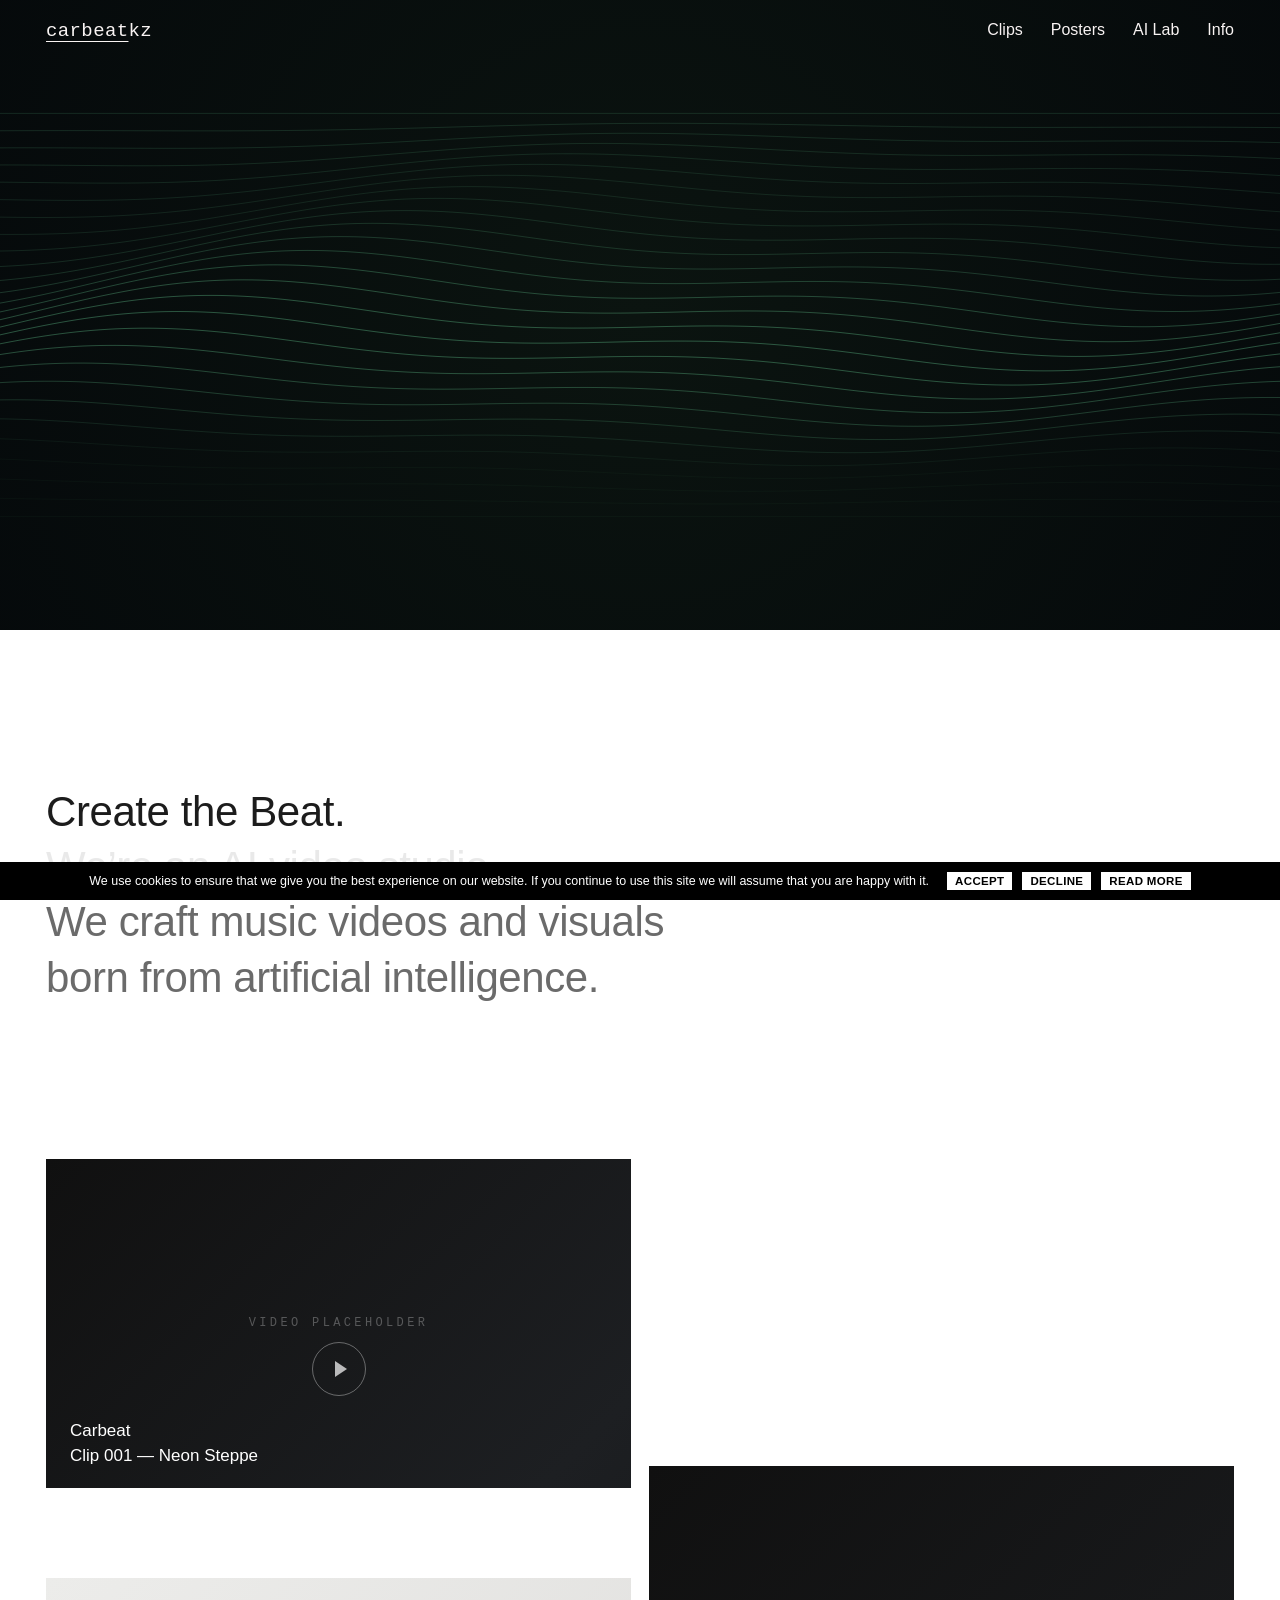
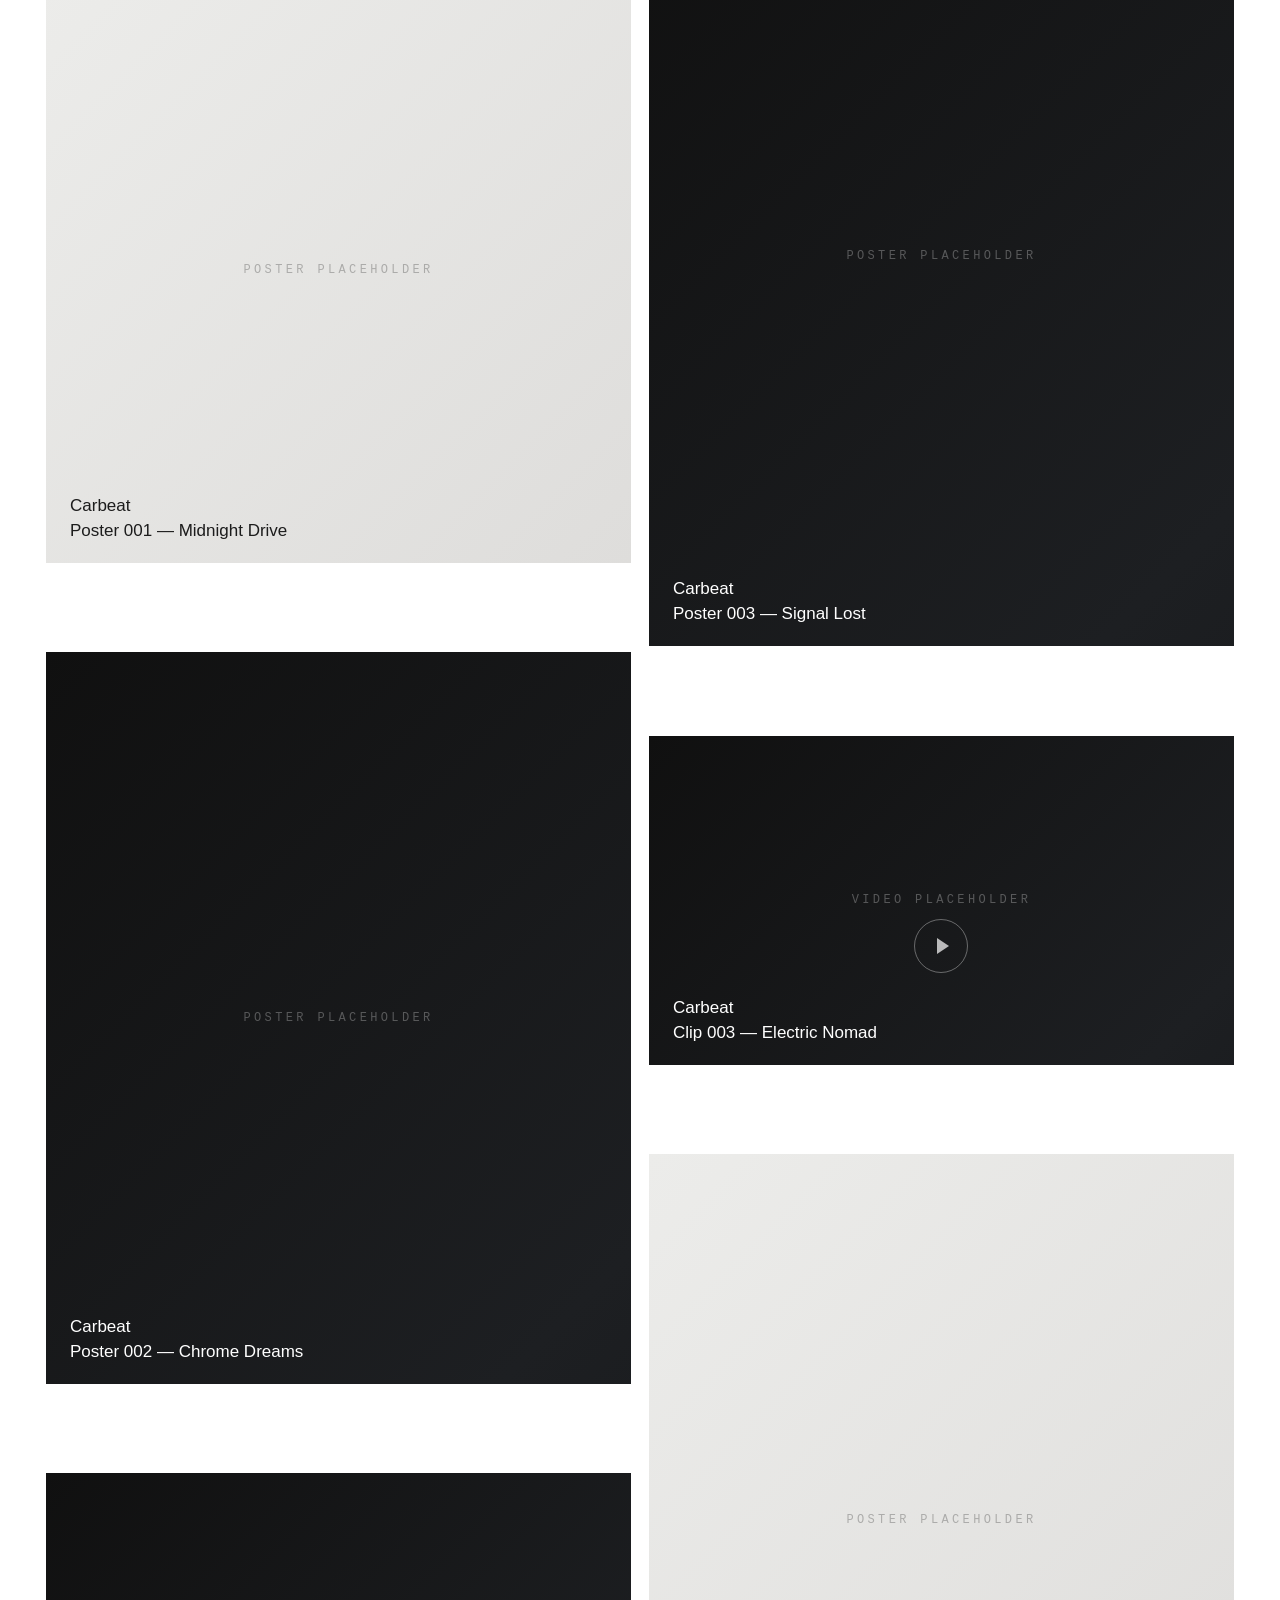
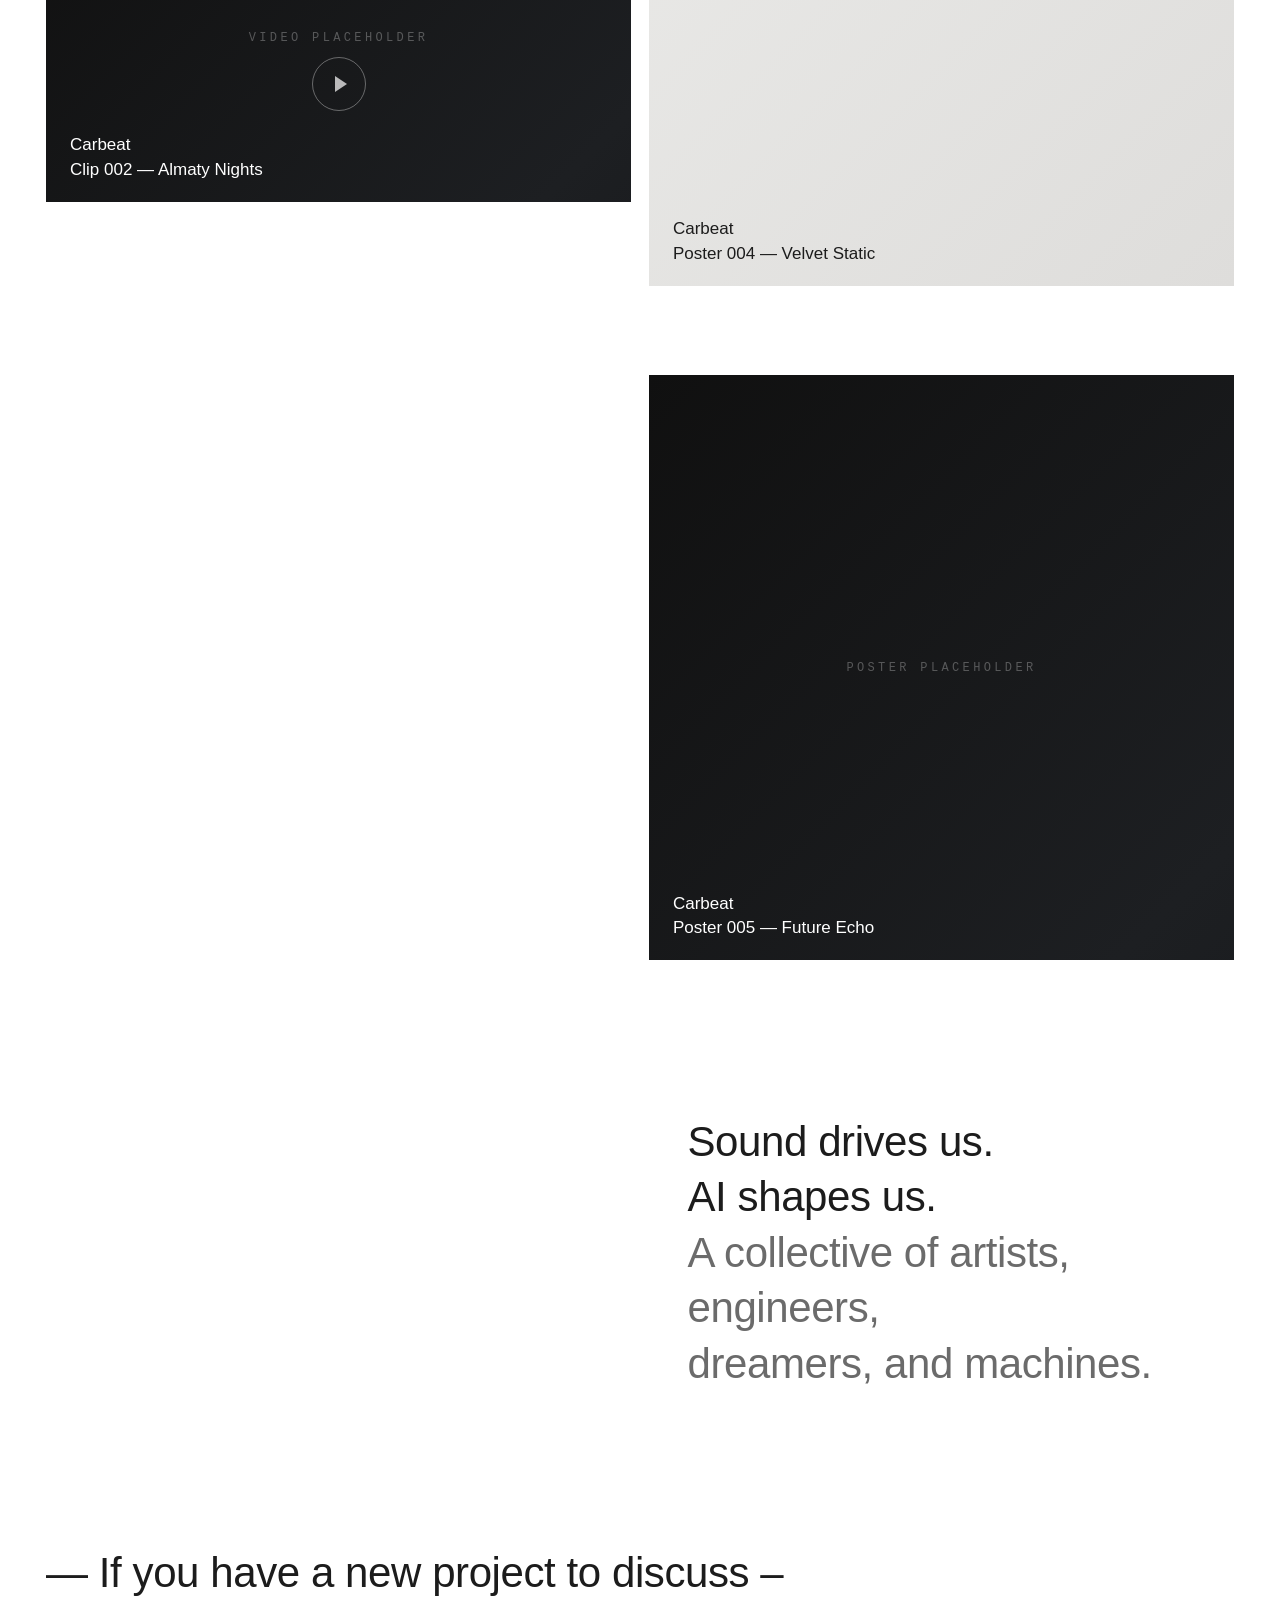
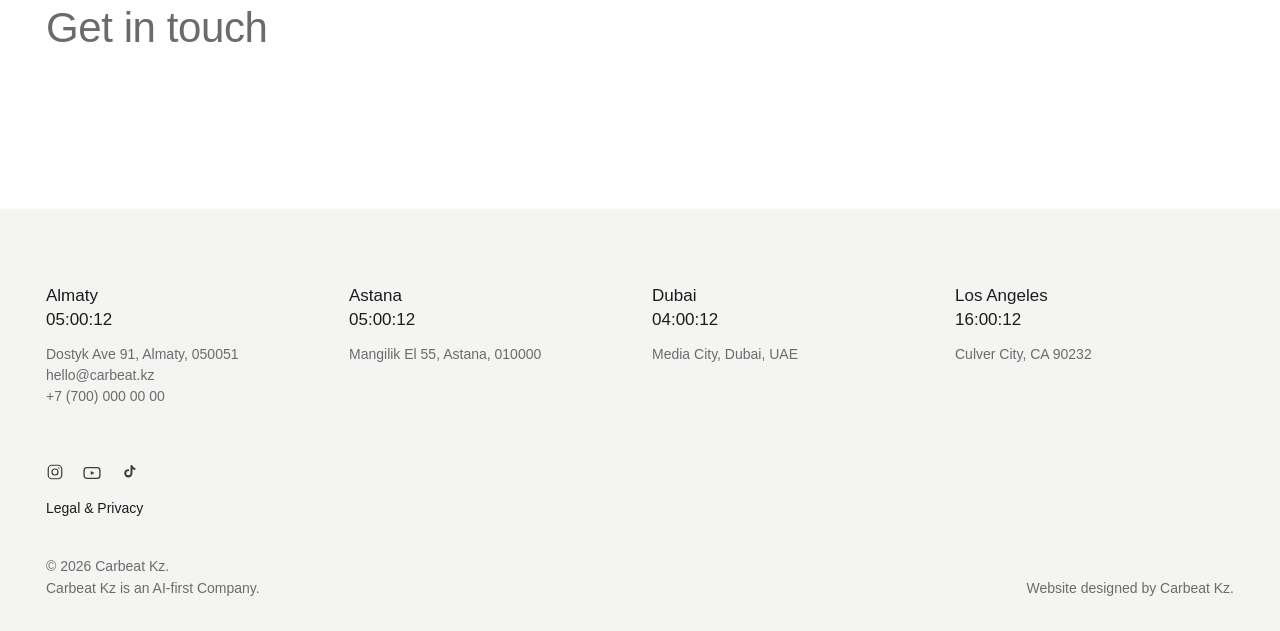
==== index.html @ 3bff3db7 "Add files via upload" ====
<!doctype html>
<html lang="ru">
<head>
  <meta charset="utf-8">
  <meta name="viewport" content="width=device-width, initial-scale=1">
  <title>Carbeat Kz — AI Video Studio</title>
  <meta name="description" content="Carbeat Kz — студия AI видео-клипов и постеров.">
  <link rel="stylesheet" href="css/style.css">
</head>
<body>

  <!-- ===== Header ===== -->
  <header class="site-header" id="siteHeader">
    <a class="logo" href="#top"><span class="logo-u">carbeat</span>kz</a>
    <nav class="site-nav">
      <a href="#work">Clips</a>
      <a href="#work">Posters</a>
      <a href="#about">AI Lab</a>
      <a href="#contact">Info</a>
    </nav>
  </header>

  <main id="top">

    <!-- ===== Hero (video placeholder) ===== -->
    <section class="hero">
      <!--
        Когда появится шоурил, замените canvas на:
        <video class="hero-media" src="assets/hero/showreel.mp4" autoplay muted loop playsinline></video>
      -->
      <canvas class="hero-media" id="heroCanvas"></canvas>
    </section>

    <!-- ===== Intro statement ===== -->
    <section class="statement statement--left" id="about">
      <p class="statement-text reveal-words">
        <span class="line-dark">Create the Beat.</span><br>
        <span class="line-grey">We’re an AI video studio.</span><br>
        <span class="line-grey">We craft music videos and visuals</span><br>
        <span class="line-grey">born from artificial intelligence.</span>
      </p>
    </section>

    <!-- ===== Work grid ===== -->
    <section class="work" id="work">
      <div class="work-col work-col--left">

        <a class="card fade-in" href="#" data-type="clip">
          <div class="card-media ratio-169 ph ph--dark">
            <span class="ph-label">video&nbsp;placeholder</span>
            <span class="ph-play"></span>
          </div>
          <div class="card-caption">
            <span class="card-brand">Carbeat</span>
            <span class="card-title">Clip 001 — Neon Steppe</span>
          </div>
        </a>

        <a class="card fade-in" href="#" data-type="poster">
          <div class="card-media ratio-11 ph ph--light">
            <span class="ph-label">poster&nbsp;placeholder</span>
          </div>
          <div class="card-caption card-caption--dark">
            <span class="card-brand">Carbeat</span>
            <span class="card-title">Poster 001 — Midnight Drive</span>
          </div>
        </a>

        <a class="card fade-in" href="#" data-type="poster">
          <div class="card-media ratio-45 ph ph--dark">
            <span class="ph-label">poster&nbsp;placeholder</span>
          </div>
          <div class="card-caption">
            <span class="card-brand">Carbeat</span>
            <span class="card-title">Poster 002 — Chrome Dreams</span>
          </div>
        </a>

        <a class="card fade-in" href="#" data-type="clip">
          <div class="card-media ratio-169 ph ph--dark">
            <span class="ph-label">video&nbsp;placeholder</span>
            <span class="ph-play"></span>
          </div>
          <div class="card-caption">
            <span class="card-brand">Carbeat</span>
            <span class="card-title">Clip 002 — Almaty Nights</span>
          </div>
        </a>

      </div>
      <div class="work-col work-col--right">

        <a class="card fade-in" href="#" data-type="poster">
          <div class="card-media ratio-34 ph ph--dark">
            <span class="ph-label">poster&nbsp;placeholder</span>
          </div>
          <div class="card-caption">
            <span class="card-brand">Carbeat</span>
            <span class="card-title">Poster 003 — Signal Lost</span>
          </div>
        </a>

        <a class="card fade-in" href="#" data-type="clip">
          <div class="card-media ratio-169 ph ph--dark">
            <span class="ph-label">video&nbsp;placeholder</span>
            <span class="ph-play"></span>
          </div>
          <div class="card-caption">
            <span class="card-brand">Carbeat</span>
            <span class="card-title">Clip 003 — Electric Nomad</span>
          </div>
        </a>

        <a class="card fade-in" href="#" data-type="poster">
          <div class="card-media ratio-45 ph ph--light">
            <span class="ph-label">poster&nbsp;placeholder</span>
          </div>
          <div class="card-caption card-caption--dark">
            <span class="card-brand">Carbeat</span>
            <span class="card-title">Poster 004 — Velvet Static</span>
          </div>
        </a>

        <a class="card fade-in" href="#" data-type="poster">
          <div class="card-media ratio-11 ph ph--dark">
            <span class="ph-label">poster&nbsp;placeholder</span>
          </div>
          <div class="card-caption">
            <span class="card-brand">Carbeat</span>
            <span class="card-title">Poster 005 — Future Echo</span>
          </div>
        </a>

      </div>
    </section>

    <!-- ===== Second statement (right aligned) ===== -->
    <section class="statement statement--right">
      <p class="statement-text">
        <span class="line-dark">Sound drives us.</span><br>
        <span class="line-dark">AI shapes us.</span><br>
        <span class="line-grey">A collective of artists, engineers,</span><br>
        <span class="line-grey">dreamers, and machines.</span>
      </p>
    </section>

    <!-- ===== Get in touch ===== -->
    <section class="statement statement--left contact" id="contact">
      <p class="statement-text">
        <span class="line-dark">— If you have a new project to discuss –</span><br>
        <a class="line-grey touch-link" href="mailto:hello@carbeat.kz">Get in touch</a>
      </p>
    </section>

  </main>

  <!-- ===== Footer ===== -->
  <footer class="site-footer">
    <div class="footer-grid">
      <div class="footer-office">
        <h3>Almaty</h3>
        <p class="office-clock" data-tz="Asia/Almaty">--:--:--</p>
        <p class="office-addr">Dostyk Ave 91, Almaty, 050051</p>
        <p class="office-addr"><a href="mailto:hello@carbeat.kz">hello@carbeat.kz</a></p>
        <p class="office-addr"><a href="tel:+77000000000">+7 (700) 000 00 00</a></p>
      </div>
      <div class="footer-office">
        <h3>Astana</h3>
        <p class="office-clock" data-tz="Asia/Almaty">--:--:--</p>
        <p class="office-addr">Mangilik El 55, Astana, 010000</p>
      </div>
      <div class="footer-office">
        <h3>Dubai</h3>
        <p class="office-clock" data-tz="Asia/Dubai">--:--:--</p>
        <p class="office-addr">Media City, Dubai, UAE</p>
      </div>
      <div class="footer-office">
        <h3>Los Angeles</h3>
        <p class="office-clock" data-tz="America/Los_Angeles">--:--:--</p>
        <p class="office-addr">Culver City, CA 90232</p>
      </div>
    </div>

    <div class="footer-social">
      <a href="#" aria-label="Instagram">
        <svg viewBox="0 0 24 24" width="18" height="18" fill="none" stroke="currentColor" stroke-width="1.6"><rect x="3" y="3" width="18" height="18" rx="5"/><circle cx="12" cy="12" r="4"/><circle cx="17.2" cy="6.8" r="1" fill="currentColor" stroke="none"/></svg>
      </a>
      <a href="#" aria-label="YouTube">
        <svg viewBox="0 0 24 24" width="20" height="20" fill="none" stroke="currentColor" stroke-width="1.6"><rect x="2.5" y="5.5" width="19" height="13" rx="3.5"/><path d="M10.5 9.5v5l4.5-2.5z" fill="currentColor" stroke="none"/></svg>
      </a>
      <a href="#" aria-label="TikTok">
        <svg viewBox="0 0 24 24" width="18" height="18" fill="currentColor"><path d="M16.6 3c.4 2 1.7 3.4 3.9 3.6v2.6c-1.5 0-2.8-.4-3.9-1.2v5.7a5.5 5.5 0 1 1-5.5-5.5c.3 0 .7 0 1 .1v2.7a2.8 2.8 0 1 0 1.9 2.7V3h2.6z"/></svg>
      </a>
    </div>
    <p class="footer-legal"><a href="#">Legal &amp; Privacy</a></p>

    <div class="footer-bottom">
      <p>© 2026 Carbeat Kz.<br>Carbeat Kz is an AI-first Company.</p>
      <p class="footer-credit">Website designed by Carbeat Kz.</p>
    </div>
  </footer>

  <!-- ===== Cookie bar ===== -->
  <div class="cookie-bar" id="cookieBar">
    <p>We use cookies to ensure that we give you the best experience on our website. If you continue to use this site we will assume that you are happy with it.</p>
    <div class="cookie-actions">
      <button data-action="accept">ACCEPT</button>
      <button data-action="decline">DECLINE</button>
      <button data-action="more">READ MORE</button>
    </div>
  </div>

  <script src="js/main.js"></script>
</body>
</html>
---- css/style.css ----
/* ============================================================
   Carbeat Kz — стиль по референсу futuredeluxe.com
   ============================================================ */

:root {
  --pad: clamp(20px, 3.6vw, 46px);
  --dark: #1c1c1c;
  --grey: #6b6b6b;
  --light-grey: #f4f4f3;
  --accent: #e0301e;             /* красное подчёркивание при hover */
  --caption: #fff;
  --font: "Helvetica Neue", "Inter", Arial, sans-serif;
}

* { margin: 0; padding: 0; box-sizing: border-box; }

html { scroll-behavior: smooth; }

body {
  font-family: var(--font);
  background: #fff;
  color: var(--dark);
  -webkit-font-smoothing: antialiased;
  overflow-x: hidden;
}

a { color: inherit; text-decoration: none; }

/* ============ Header ============ */

.site-header {
  position: fixed;
  inset: 0 0 auto 0;
  z-index: 50;
  display: flex;
  justify-content: space-between;
  align-items: center;
  padding: 20px var(--pad);
  mix-blend-mode: difference;   /* инверсия поверх hero-видео */
  color: #fff;
  transition: opacity .45s ease;
}

.site-header.is-scrolling { opacity: .12; }

.logo {
  font-size: 19px;
  letter-spacing: .02em;
  font-weight: 400;
  font-family: "IBM Plex Mono", "SF Mono", "Menlo", monospace;
}

.logo-u { text-decoration: underline; text-underline-offset: 5px; text-decoration-thickness: 1px; }

.site-nav { display: flex; gap: 28px; font-size: 16px; }

.site-nav a {
  position: relative;
  padding-bottom: 2px;
}

.site-nav a::after {
  content: "";
  position: absolute;
  left: 0; bottom: -2px;
  width: 100%; height: 1px;
  background: currentColor;
  transform: scaleX(0);
  transform-origin: right;
  transition: transform .35s ease;
}

.site-nav a:hover::after { transform: scaleX(1); transform-origin: left; }

/* ============ Hero ============ */

.hero {
  width: 100%;
  height: 70vh;
  min-height: 420px;
  background: #060a08;
  overflow: hidden;
}

.hero-media {
  width: 100%;
  height: 100%;
  object-fit: cover;
  display: block;
}

/* ============ Statements ============ */

.statement { padding: clamp(80px, 12vw, 160px) var(--pad); }

.statement--left  { text-align: left; }

.statement--right { display: flex; justify-content: flex-end; }
.statement--right .statement-text { width: min(46%, 640px); }

.statement-text {
  font-size: clamp(26px, 3.3vw, 42px);
  line-height: 1.32;
  font-weight: 400;
  letter-spacing: -0.01em;
}

.line-dark { color: var(--dark); }
.line-grey { color: var(--grey); }

/* пословный reveal при скролле */
.reveal-words .w {
  opacity: .14;
  transition: opacity .5s ease;
}
.reveal-words .w.on { opacity: 1; }

.contact { padding-top: 0; }

.touch-link {
  position: relative;
  display: inline-block;
}
.touch-link::after {
  content: "";
  position: absolute;
  left: 0; bottom: 2px;
  width: 100%; height: 2px;
  background: var(--accent);
  transform: scaleX(0);
  transform-origin: right;
  transition: transform .4s ease;
}
.touch-link:hover::after { transform: scaleX(1); transform-origin: left; }

/* ============ Work grid ============ */

.work {
  display: flex;
  gap: clamp(14px, 1.4vw, 20px);
  padding: 0 var(--pad);
  align-items: flex-start;
}

.work-col {
  flex: 1;
  display: flex;
  flex-direction: column;
  gap: clamp(56px, 7vw, 96px);
}

/* правая колонка смещена вниз, как в референсе */
.work-col--right { margin-top: clamp(180px, 24vw, 330px); }

/* ---- card ---- */

.card { position: relative; display: block; }

.card-media {
  position: relative;
  width: 100%;
  overflow: hidden;
}

.ratio-169 { aspect-ratio: 16 / 9; }
.ratio-11  { aspect-ratio: 1 / 1; }
.ratio-45  { aspect-ratio: 4 / 5; }
.ratio-34  { aspect-ratio: 3 / 4; }

/* заглушки */
.ph { display: flex; align-items: center; justify-content: center; }

.ph--dark {
  background: linear-gradient(135deg, #101010 0%, #1d1f22 45%, #0c0d0f 100%);
  background-size: 200% 200%;
}

.ph--light {
  background: linear-gradient(135deg, #ececea 0%, #dedddb 50%, #f2f1ef 100%);
  background-size: 200% 200%;
}

.card:hover .ph { animation: phShift 3.2s ease infinite; }

@keyframes phShift {
  0%   { background-position: 0% 0%; }
  50%  { background-position: 100% 100%; }
  100% { background-position: 0% 0%; }
}

.ph-label {
  font-family: "IBM Plex Mono", "SF Mono", "Menlo", monospace;
  font-size: 12px;
  letter-spacing: .28em;
  text-transform: uppercase;
  color: rgba(255,255,255,.28);
  user-select: none;
}

.ph--light .ph-label { color: rgba(0,0,0,.25); }

.ph-play {
  position: absolute;
  width: 54px; height: 54px;
  border: 1px solid rgba(255,255,255,.35);
  border-radius: 50%;
  top: calc(50% - 27px); left: calc(50% - 27px);
  transform: translateY(46px);
  display: flex; align-items: center; justify-content: center;
  transition: transform .4s ease, background .4s ease;
}

.ph-play::before {
  content: "";
  display: block;
  margin-left: 4px;
  border-left: 12px solid rgba(255,255,255,.7);
  border-top: 8px solid transparent;
  border-bottom: 8px solid transparent;
}

.card:hover .ph-play { background: rgba(255,255,255,.08); transform: translateY(46px) scale(1.08); }

/* подпись внутри карточки, слева снизу — как в референсе */
.card-caption {
  position: absolute;
  left: 24px; bottom: 20px;
  display: flex;
  flex-direction: column;
  gap: 2px;
  color: var(--caption);
  font-size: 17px;
  line-height: 1.35;
  pointer-events: none;
}

.card-caption--dark { color: var(--dark); }

.card-title { position: relative; align-self: flex-start; }

.card-title::after {
  content: "";
  position: absolute;
  left: 0; bottom: -3px;
  width: 100%; height: 1px;
  background: var(--accent);
  transform: scaleX(0);
  transform-origin: right;
  transition: transform .4s ease;
}

.card:hover .card-title::after { transform: scaleX(1); transform-origin: left; }

/* появление карточек при скролле */
.fade-in {
  opacity: 0;
  transform: translateY(46px);
  transition: opacity .9s cubic-bezier(.16,1,.3,1), transform .9s cubic-bezier(.16,1,.3,1);
}
.fade-in.visible { opacity: 1; transform: translateY(0); }

/* ============ Footer ============ */

.site-footer {
  background: var(--light-grey);
  padding: clamp(48px, 6vw, 80px) var(--pad) 32px;
  font-size: 14px;
}

.footer-grid {
  display: grid;
  grid-template-columns: repeat(4, 1fr);
  gap: 24px;
}

.footer-office h3 { font-size: 17px; font-weight: 400; margin-bottom: 4px; }

.office-clock {
  font-size: 17px;
  color: var(--dark);
  font-variant-numeric: tabular-nums;
  margin-bottom: 14px;
}

.office-addr { color: var(--grey); line-height: 1.5; }
.office-addr a:hover { color: var(--dark); }

.footer-social {
  display: flex;
  gap: 18px;
  margin-top: 56px;
  color: var(--dark);
}
.footer-social a { opacity: .85; transition: opacity .3s; }
.footer-social a:hover { opacity: .45; }

.footer-legal { margin-top: 14px; }
.footer-legal a { border-bottom: 1px solid transparent; }
.footer-legal a:hover { border-color: var(--dark); }

.footer-bottom {
  display: flex;
  justify-content: space-between;
  align-items: flex-end;
  margin-top: 40px;
  color: var(--grey);
  line-height: 1.55;
}

/* ============ Cookie bar ============ */

.cookie-bar {
  position: fixed;
  left: 0; right: 0; bottom: 0;
  z-index: 60;
  background: #000;
  color: #fff;
  display: flex;
  justify-content: center;
  align-items: center;
  gap: 18px;
  padding: 10px var(--pad);
  font-size: 12.5px;
  transform: translateY(0);
  transition: transform .5s ease;
}

.cookie-bar.hidden { transform: translateY(110%); }

.cookie-actions { display: flex; gap: 10px; }

.cookie-actions button {
  background: #fff;
  color: #000;
  border: 0;
  font-size: 11.5px;
  font-weight: 700;
  letter-spacing: .03em;
  padding: 3px 8px;
  cursor: pointer;
}

.cookie-actions button:hover { background: #d8d8d8; }

/* ============ Responsive ============ */

@media (max-width: 820px) {
  .site-nav { gap: 16px; font-size: 14px; }

  .work { flex-direction: column; }
  .work-col--right { margin-top: 0; }

  .statement--right { justify-content: flex-start; }
  .statement--right .statement-text { width: 100%; }

  .footer-grid { grid-template-columns: repeat(2, 1fr); gap: 36px 20px; }

  .cookie-bar { flex-direction: column; gap: 8px; text-align: center; }
}
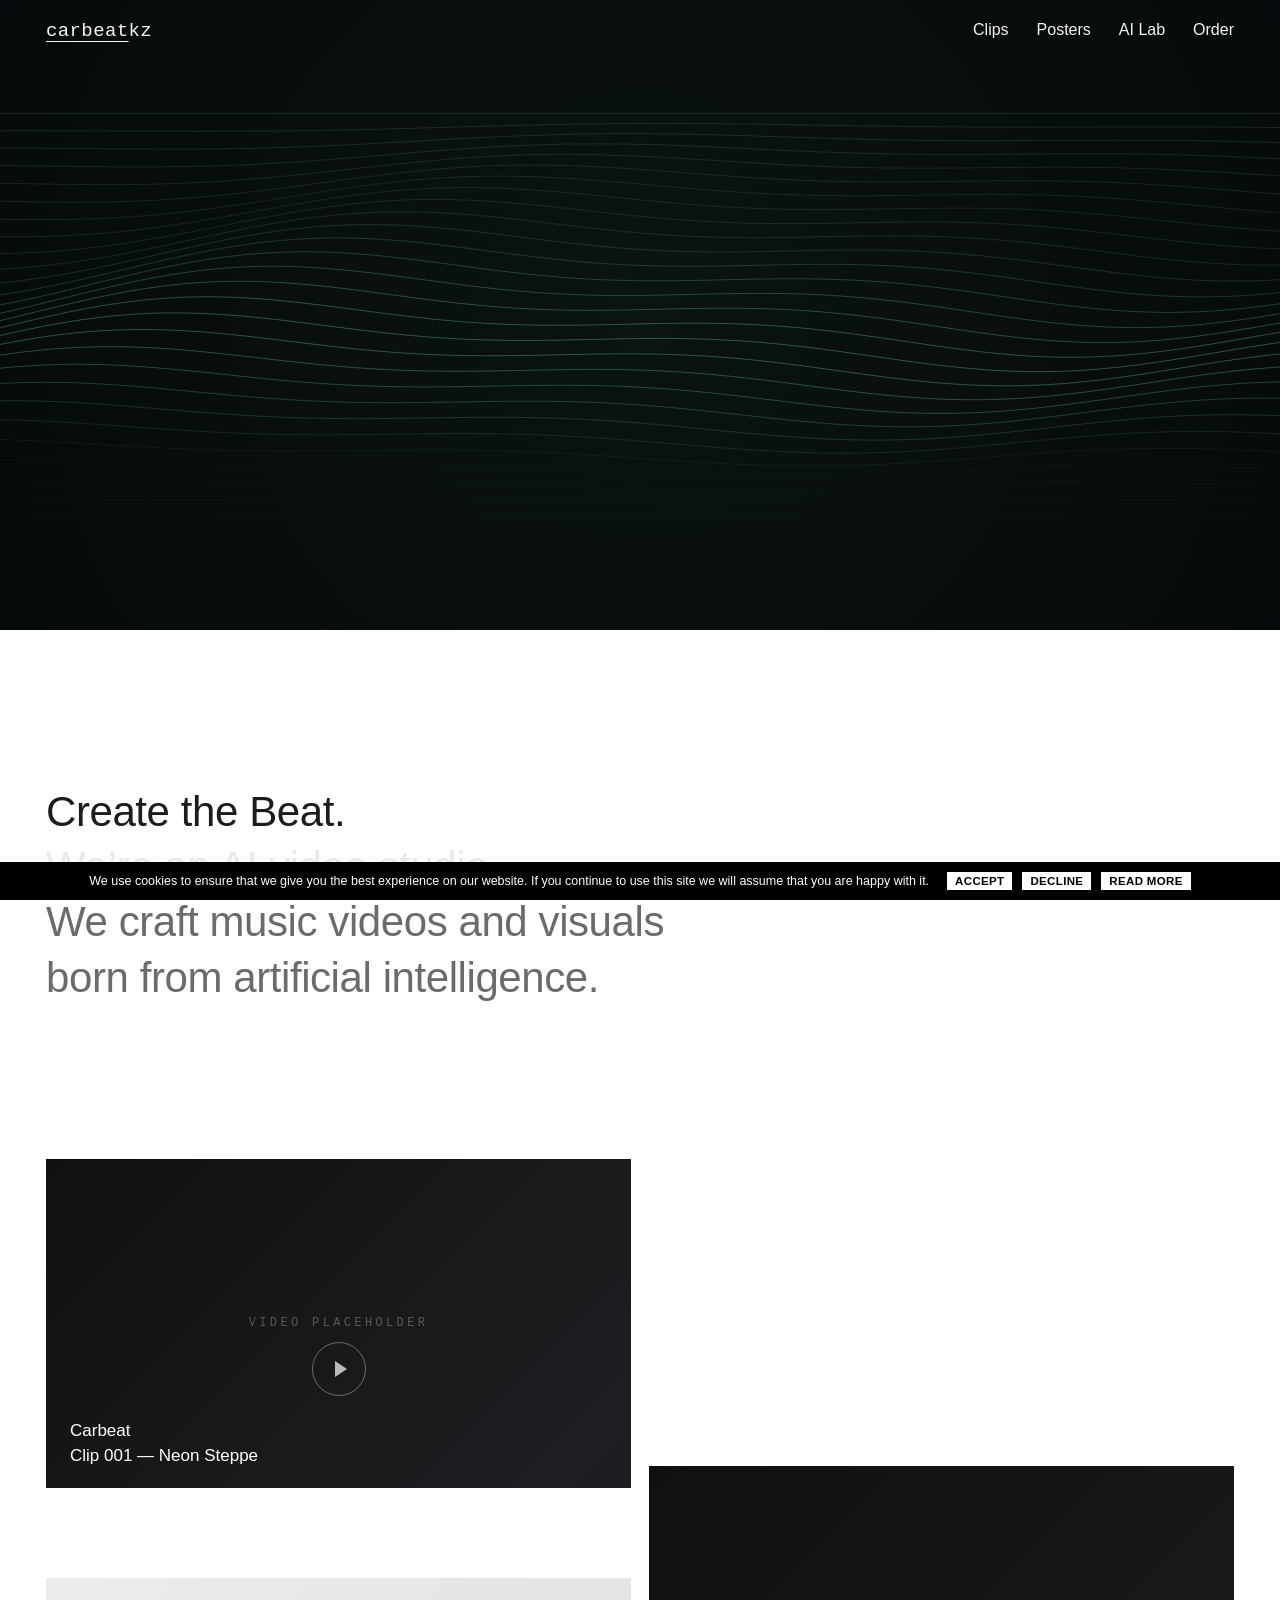
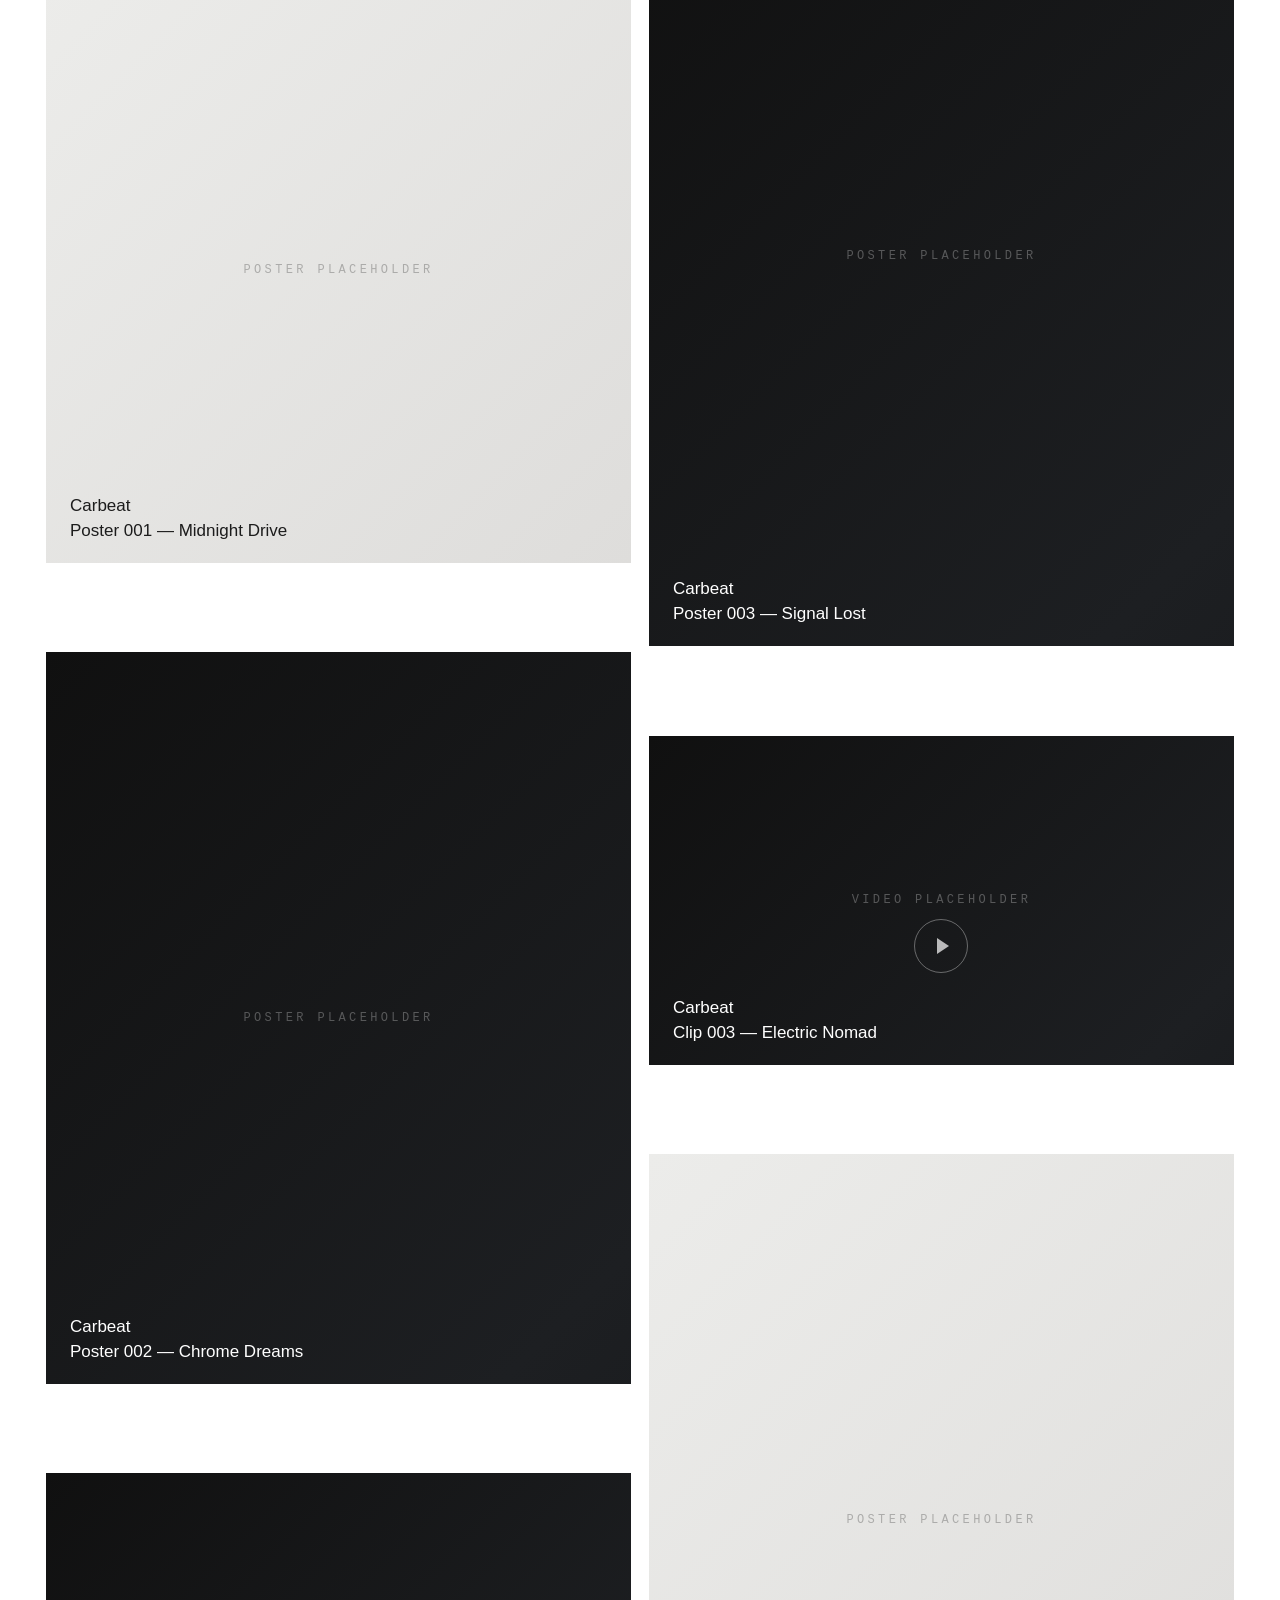
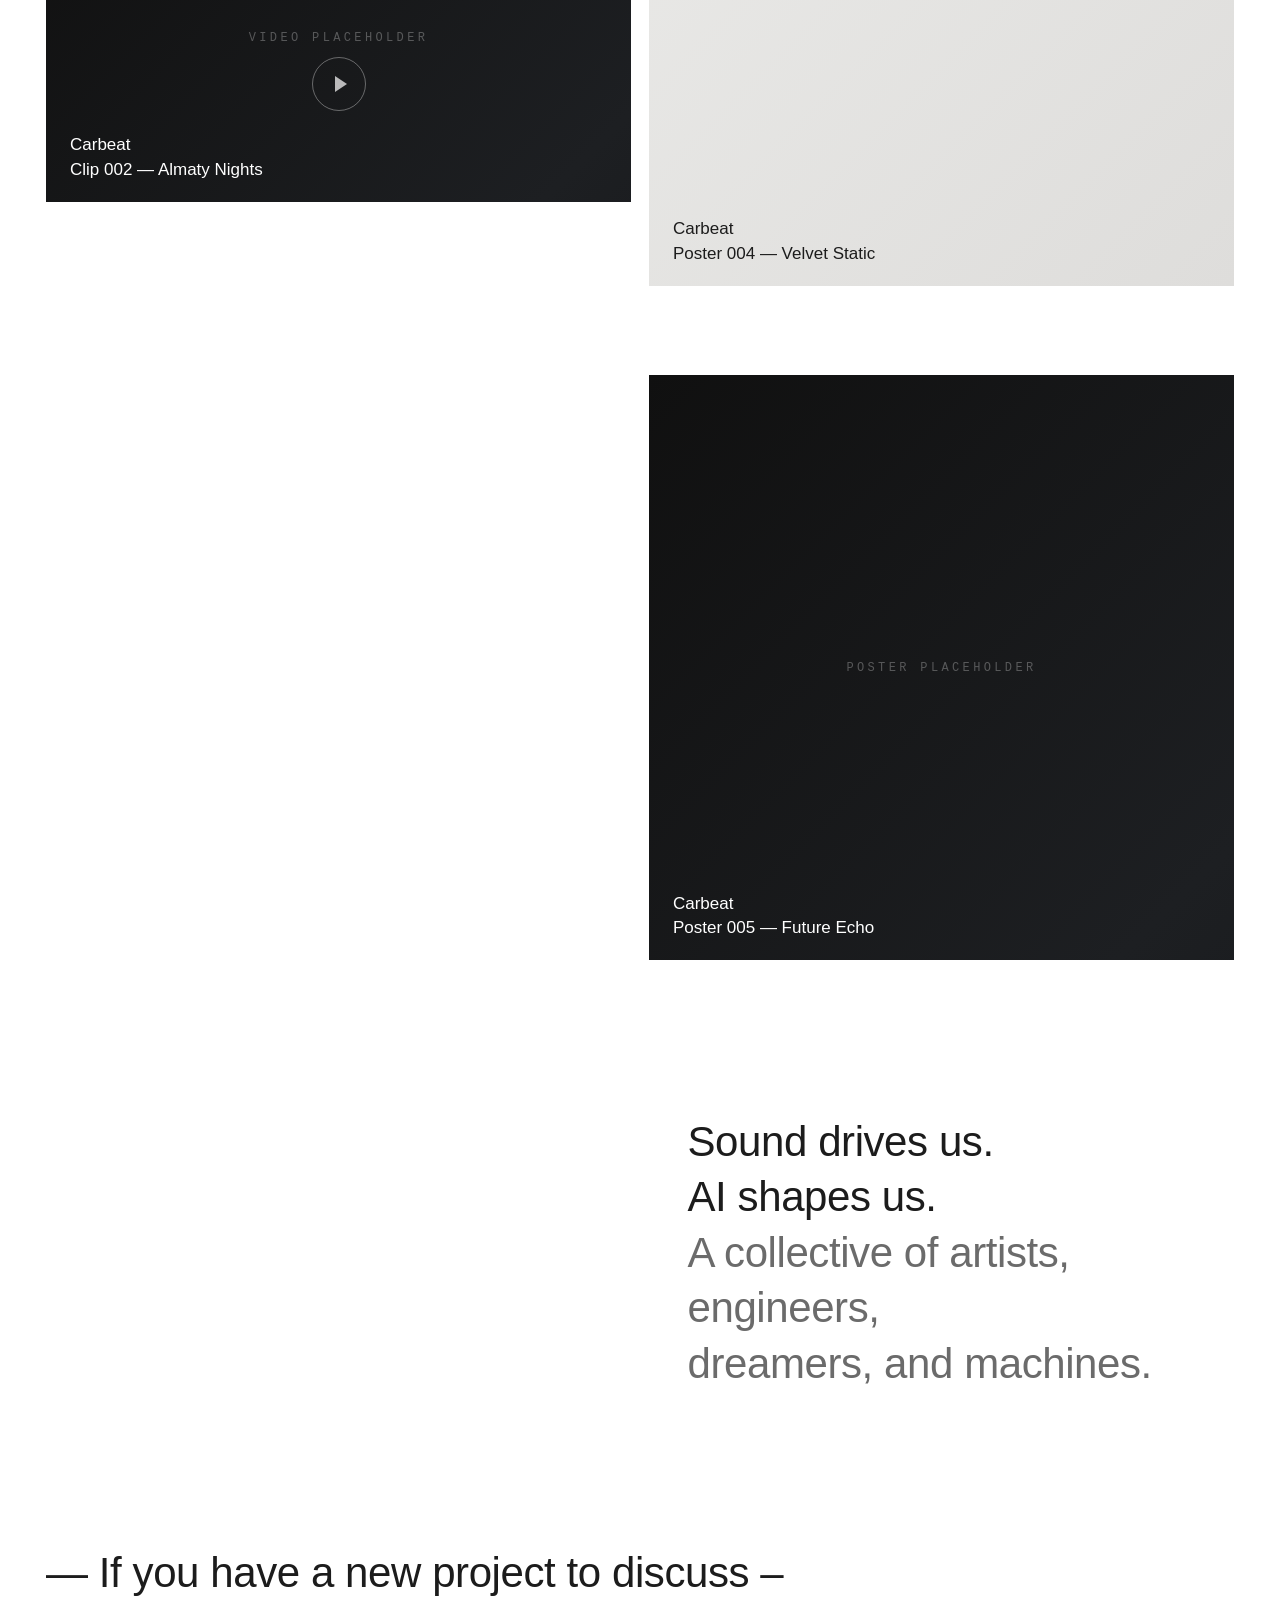
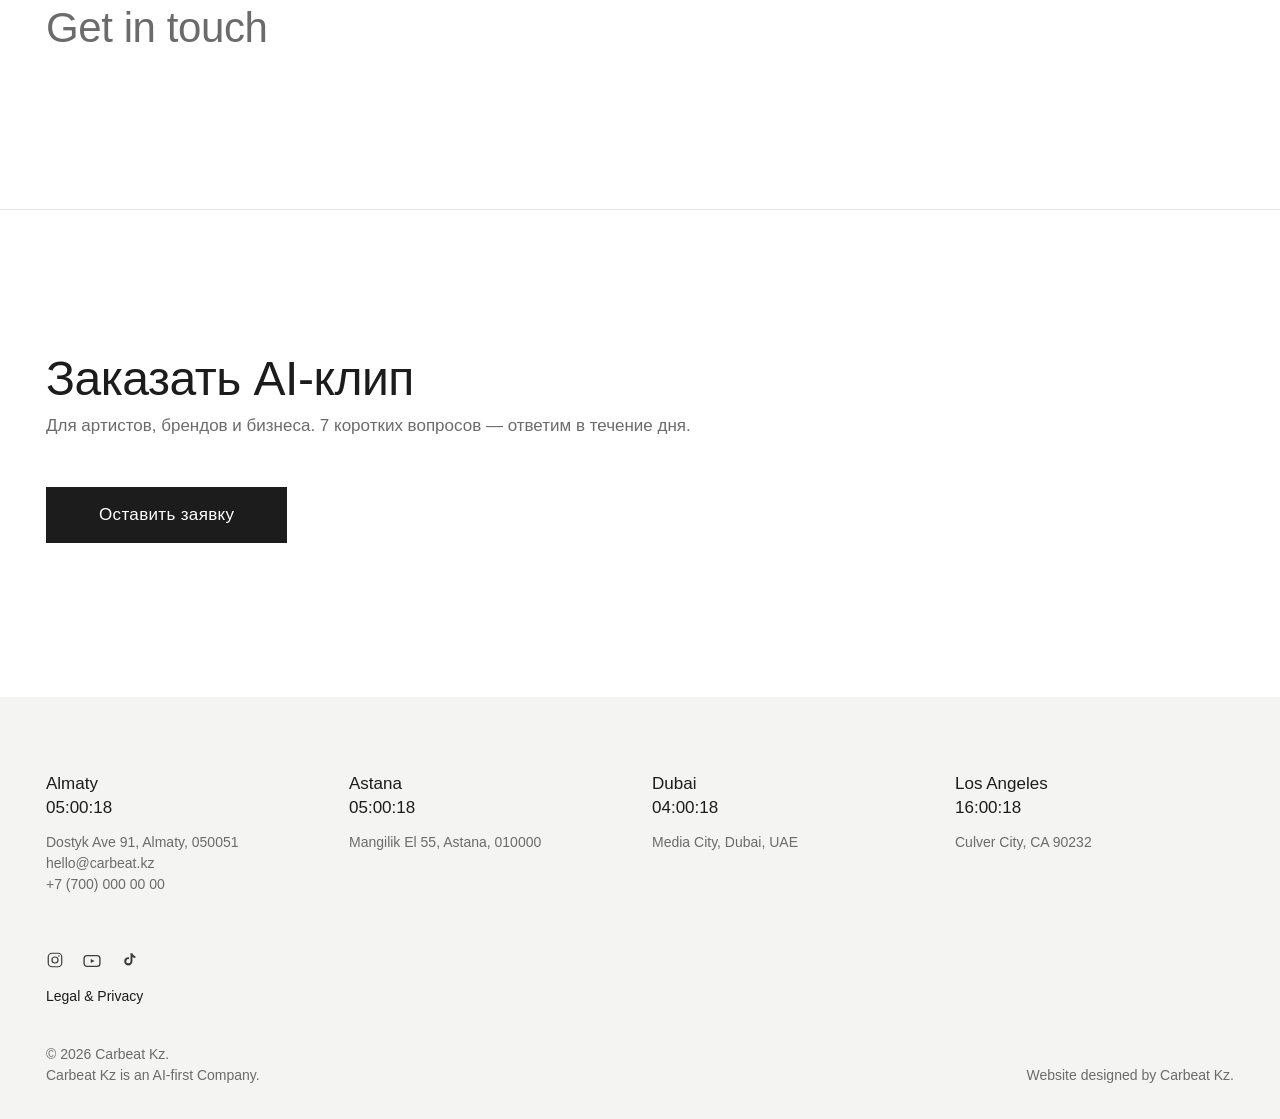
==== commit eeff8551: "Add files via upload" ====
--- a/index.html
+++ b/index.html
@@ -16,7 +16,7 @@
       <a href="#work">Clips</a>
       <a href="#work">Posters</a>
       <a href="#about">AI Lab</a>
-      <a href="#contact">Info</a>
+      <a href="#order" data-open-order>Order</a>
     </nav>
   </header>
 
@@ -148,11 +148,128 @@
     <section class="statement statement--left contact" id="contact">
       <p class="statement-text">
         <span class="line-dark">— If you have a new project to discuss –</span><br>
-        <a class="line-grey touch-link" href="mailto:hello@carbeat.kz">Get in touch</a>
+        <a class="line-grey touch-link" href="#order" data-open-order>Get in touch</a>
       </p>
     </section>
 
+    <!-- ===== Order CTA ===== -->
+    <section class="order" id="order">
+      <div class="order-head">
+        <h2 class="order-title">Заказать AI-клип</h2>
+        <p class="order-sub">Для артистов, брендов и бизнеса. 7 коротких вопросов — ответим в течение дня.</p>
+      </div>
+      <button class="order-open" type="button" data-open-order>Оставить заявку</button>
+    </section>
+
   </main>
+
+  <!-- ===== Order wizard (fullscreen) ===== -->
+  <div class="order-modal" id="orderModal" aria-hidden="true" role="dialog" aria-label="Заказать AI-клип">
+    <div class="modal-top">
+      <span class="modal-brand">carbeat kz — заявка</span>
+      <button class="modal-close" type="button" aria-label="Закрыть">✕</button>
+    </div>
+    <div class="modal-progress"><span class="modal-progress-bar" id="progressBar"></span></div>
+
+    <form class="wizard" id="orderForm" novalidate>
+
+      <!-- step 1: кто вы -->
+      <fieldset class="step" data-step="0">
+        <p class="step-label">01 — О вас</p>
+        <h3 class="step-question">Кто вы?</h3>
+        <div class="choices" data-name="who">
+          <button type="button" class="choice" data-value="Артист / музыкант">Артист / музыкант</button>
+          <button type="button" class="choice" data-value="Бренд / бизнес">Бренд / бизнес</button>
+          <button type="button" class="choice" data-value="Агентство / продакшн">Агентство / продакшн</button>
+          <button type="button" class="choice" data-value="Частное лицо">Частное лицо</button>
+        </div>
+        <input type="hidden" name="who" required>
+      </fieldset>
+
+      <!-- step 2: имя -->
+      <fieldset class="step" data-step="1" hidden>
+        <p class="step-label">02 — О вас</p>
+        <h3 class="step-question">Как вас зовут?</h3>
+        <input class="step-input" name="name" type="text" required autocomplete="name" placeholder="Имя или название компании">
+      </fieldset>
+
+      <!-- step 3: контакты -->
+      <fieldset class="step" data-step="2" hidden>
+        <p class="step-label">03 — Контакты</p>
+        <h3 class="step-question">Как с вами связаться?</h3>
+        <input class="step-input" name="phone" type="tel" required autocomplete="tel" placeholder="Телефон / WhatsApp *">
+        <input class="step-input step-input--secondary" name="telegram" type="text" placeholder="Telegram @username — необязательно">
+      </fieldset>
+
+      <!-- step 4: что нужно -->
+      <fieldset class="step" data-step="3" hidden>
+        <p class="step-label">04 — Проект</p>
+        <h3 class="step-question">Что нужно сделать?</h3>
+        <div class="choices" data-name="type">
+          <button type="button" class="choice" data-value="Музыкальный клип">Музыкальный клип</button>
+          <button type="button" class="choice" data-value="Рекламный ролик">Рекламный ролик</button>
+          <button type="button" class="choice" data-value="Контент для соцсетей">Контент для соцсетей</button>
+          <button type="button" class="choice" data-value="Постеры / обложки">Постеры / обложки</button>
+          <button type="button" class="choice" data-value="Клип + постеры">Клип + постеры</button>
+          <button type="button" class="choice" data-value="Другое">Другое</button>
+        </div>
+        <input type="hidden" name="type" required>
+      </fieldset>
+
+      <!-- step 5: бюджет -->
+      <fieldset class="step" data-step="4" hidden>
+        <p class="step-label">05 — Бюджет</p>
+        <h3 class="step-question">Какой бюджет закладываете?</h3>
+        <div class="choices" data-name="budget">
+          <button type="button" class="choice" data-value="до 300 000 ₸">до 300 000 ₸</button>
+          <button type="button" class="choice" data-value="300 000 – 700 000 ₸">300 000 – 700 000 ₸</button>
+          <button type="button" class="choice" data-value="700 000 – 1 500 000 ₸">700 000 – 1 500 000 ₸</button>
+          <button type="button" class="choice" data-value="1 500 000 ₸ и выше">1 500 000 ₸ и выше</button>
+          <button type="button" class="choice" data-value="Пока не определился">Пока не определился</button>
+        </div>
+        <input type="hidden" name="budget" required>
+      </fieldset>
+
+      <!-- step 6: сроки -->
+      <fieldset class="step" data-step="5" hidden>
+        <p class="step-label">06 — Сроки</p>
+        <h3 class="step-question">Когда нужен результат?</h3>
+        <div class="choices" data-name="deadline">
+          <button type="button" class="choice" data-value="Срочно — до 2 недель">Срочно — до 2 недель</button>
+          <button type="button" class="choice" data-value="2–4 недели">2–4 недели</button>
+          <button type="button" class="choice" data-value="1–2 месяца">1–2 месяца</button>
+          <button type="button" class="choice" data-value="Сроки гибкие">Сроки гибкие</button>
+        </div>
+        <input type="hidden" name="deadline" required>
+      </fieldset>
+
+      <!-- step 7: материалы и идея -->
+      <fieldset class="step" data-step="6" hidden>
+        <p class="step-label">07 — Идея</p>
+        <h3 class="step-question">Расскажите о проекте</h3>
+        <input class="step-input" name="track" type="text" placeholder="Ссылка на трек / сайт / референс — необязательно">
+        <textarea class="step-input step-input--secondary" name="idea" rows="3" placeholder="Настроение, сюжет, примеры, которые нравятся — необязательно"></textarea>
+      </fieldset>
+
+      <!-- honeypot от спама: люди его не видят -->
+      <input class="hp" type="text" name="website" tabindex="-1" autocomplete="off" aria-hidden="true">
+
+      <div class="wizard-nav">
+        <button class="wizard-back" type="button" hidden>← Назад</button>
+        <p class="order-status" id="orderStatus" role="status"></p>
+        <span class="wizard-counter" id="wizardCounter">01 / 07</span>
+        <button class="wizard-next order-submit" type="button">Далее →</button>
+      </div>
+    </form>
+
+    <div class="order-done" id="orderDone" hidden>
+      <p class="statement-text">
+        <span class="line-dark">Заявка отправлена.</span><br>
+        <span class="line-grey">Свяжемся с вами в течение дня.</span>
+      </p>
+      <button class="order-open order-done-close" type="button">Вернуться на сайт</button>
+    </div>
+  </div>
 
   <!-- ===== Footer ===== -->
   <footer class="site-footer">
--- a/css/style.css
+++ b/css/style.css
@@ -259,6 +259,256 @@
 }
 .fade-in.visible { opacity: 1; transform: translateY(0); }
 
+/* ============ Order form ============ */
+
+.order {
+  padding: clamp(80px, 11vw, 150px) var(--pad) clamp(100px, 12vw, 170px);
+  border-top: 1px solid #e6e6e4;
+}
+
+.order-head { margin-bottom: clamp(32px, 4vw, 52px); }
+
+.order-title {
+  font-size: clamp(30px, 3.8vw, 48px);
+  font-weight: 400;
+  letter-spacing: -0.01em;
+}
+
+.order-sub { color: var(--grey); font-size: 17px; margin-top: 10px; }
+
+.order-open {
+  background: var(--dark);
+  color: #fff;
+  border: 1px solid var(--dark);
+  font-family: var(--font);
+  font-size: 17px;
+  letter-spacing: .02em;
+  padding: 17px 52px;
+  cursor: pointer;
+  transition: background .3s ease, color .3s ease;
+}
+
+.order-open:hover { background: transparent; color: var(--dark); }
+
+/* ============ Order wizard (fullscreen modal) ============ */
+
+.order-modal {
+  position: fixed;
+  inset: 0;
+  z-index: 100;
+  background: #fff;
+  display: flex;
+  flex-direction: column;
+  padding: 0 var(--pad);
+  opacity: 0;
+  pointer-events: none;
+  transition: opacity .4s ease;
+}
+
+.order-modal.open { opacity: 1; pointer-events: auto; }
+
+.modal-top {
+  display: flex;
+  justify-content: space-between;
+  align-items: center;
+  padding: 20px 0;
+}
+
+.modal-brand {
+  font-family: "IBM Plex Mono", "SF Mono", "Menlo", monospace;
+  font-size: 13px;
+  letter-spacing: .12em;
+  color: var(--grey);
+}
+
+.modal-close {
+  background: none;
+  border: 0;
+  font-size: 22px;
+  line-height: 1;
+  color: var(--dark);
+  cursor: pointer;
+  padding: 6px 10px;
+  transition: transform .3s ease;
+}
+
+.modal-close:hover { transform: rotate(90deg); }
+
+.modal-progress {
+  height: 2px;
+  background: #ececea;
+  width: 100%;
+}
+
+.modal-progress-bar {
+  display: block;
+  height: 100%;
+  width: 0;
+  background: var(--accent);
+  transition: width .5s cubic-bezier(.16,1,.3,1);
+}
+
+/* ---- steps ---- */
+
+.wizard[hidden] { display: none; }
+
+.wizard {
+  flex: 1;
+  display: flex;
+  flex-direction: column;
+  justify-content: center;
+  max-width: 860px;
+  border: 0;
+}
+
+.step {
+  border: 0;
+  animation: stepIn .55s cubic-bezier(.16,1,.3,1);
+}
+
+@keyframes stepIn {
+  from { opacity: 0; transform: translateY(34px); }
+  to   { opacity: 1; transform: translateY(0); }
+}
+
+.step-label {
+  font-family: "IBM Plex Mono", "SF Mono", "Menlo", monospace;
+  font-size: 12px;
+  letter-spacing: .22em;
+  text-transform: uppercase;
+  color: var(--grey);
+  margin-bottom: 18px;
+}
+
+.step-question {
+  font-size: clamp(28px, 3.6vw, 46px);
+  font-weight: 400;
+  letter-spacing: -0.01em;
+  margin-bottom: clamp(28px, 4vw, 44px);
+}
+
+/* варианты-кнопки */
+.choices { display: flex; flex-direction: column; align-items: flex-start; gap: 6px; }
+
+.choice {
+  background: none;
+  border: 0;
+  font-family: var(--font);
+  font-size: clamp(20px, 2.3vw, 28px);
+  color: var(--grey);
+  cursor: pointer;
+  padding: 4px 0;
+  position: relative;
+  transition: color .25s ease;
+}
+
+.choice::after {
+  content: "";
+  position: absolute;
+  left: 0; bottom: 0;
+  width: 100%; height: 2px;
+  background: var(--accent);
+  transform: scaleX(0);
+  transform-origin: right;
+  transition: transform .35s ease;
+}
+
+.choice:hover { color: var(--dark); }
+.choice:hover::after,
+.choice.selected::after { transform: scaleX(1); transform-origin: left; }
+.choice.selected { color: var(--dark); }
+
+/* текстовые поля шага */
+.step-input {
+  display: block;
+  width: 100%;
+  appearance: none;
+  border: 0;
+  border-bottom: 1px solid #c9c9c6;
+  border-radius: 0;
+  background: transparent;
+  font-family: var(--font);
+  font-size: clamp(20px, 2.3vw, 28px);
+  color: var(--dark);
+  padding: 8px 0 14px;
+  transition: border-color .3s ease;
+}
+
+.step-input--secondary { margin-top: 30px; font-size: clamp(17px, 1.8vw, 21px); }
+
+.step-input::placeholder { color: #b5b5b2; }
+
+.step-input:focus { outline: none; border-bottom-color: var(--dark); }
+
+.step.error .step-input[required],
+.step.error input[type="hidden"] + * { border-bottom-color: var(--accent); }
+
+textarea.step-input { resize: vertical; line-height: 1.45; }
+
+/* honeypot */
+.hp { position: absolute; left: -9999px; opacity: 0; height: 0; width: 0; }
+
+/* ---- навигация визарда ---- */
+
+.wizard-nav {
+  display: flex;
+  align-items: center;
+  gap: 22px;
+  padding: 34px 0 44px;
+}
+
+.wizard-back {
+  background: none;
+  border: 0;
+  font-family: var(--font);
+  font-size: 16px;
+  color: var(--grey);
+  cursor: pointer;
+  transition: color .25s ease;
+}
+
+.wizard-back:hover { color: var(--dark); }
+
+.wizard-counter {
+  font-family: "IBM Plex Mono", "SF Mono", "Menlo", monospace;
+  font-size: 12.5px;
+  letter-spacing: .12em;
+  color: var(--grey);
+  margin-left: auto;
+}
+
+.order-submit {
+  background: var(--dark);
+  color: #fff;
+  border: 1px solid var(--dark);
+  font-family: var(--font);
+  font-size: 16px;
+  letter-spacing: .02em;
+  padding: 14px 40px;
+  cursor: pointer;
+  transition: background .3s ease, color .3s ease;
+}
+
+.order-submit:hover { background: transparent; color: var(--dark); }
+
+.order-submit[disabled] { opacity: .5; pointer-events: none; }
+
+.order-status { font-size: 14.5px; color: var(--grey); }
+.order-status.error { color: var(--accent); }
+
+/* экран успеха */
+.order-done[hidden] { display: none; }
+
+.order-done {
+  flex: 1;
+  display: flex;
+  flex-direction: column;
+  justify-content: center;
+  align-items: flex-start;
+  gap: 40px;
+  animation: stepIn .55s cubic-bezier(.16,1,.3,1);
+}
+
 /* ============ Footer ============ */
 
 .site-footer {
@@ -355,5 +605,8 @@
 
   .footer-grid { grid-template-columns: repeat(2, 1fr); gap: 36px 20px; }
 
+  .wizard-nav { flex-wrap: wrap; gap: 14px; }
+  .order-status { width: 100%; order: 3; }
+
   .cookie-bar { flex-direction: column; gap: 8px; text-align: center; }
 }
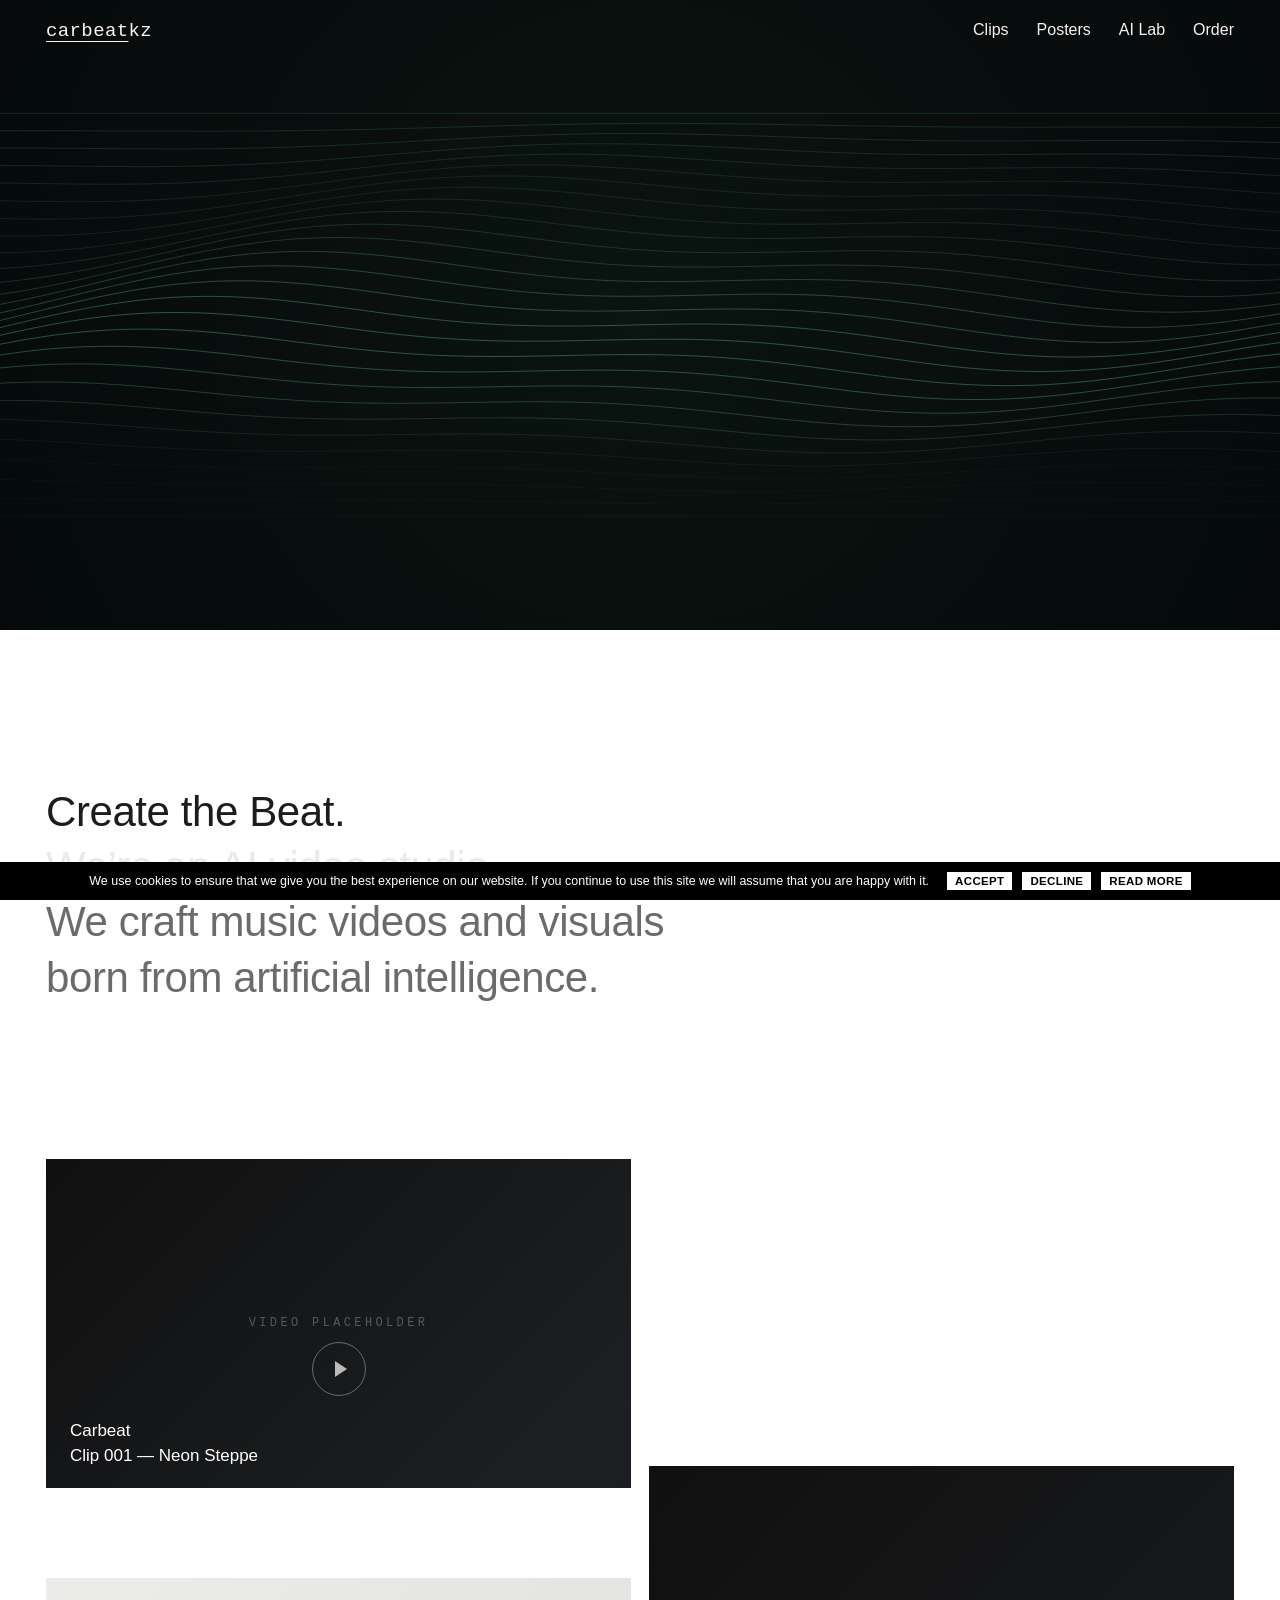
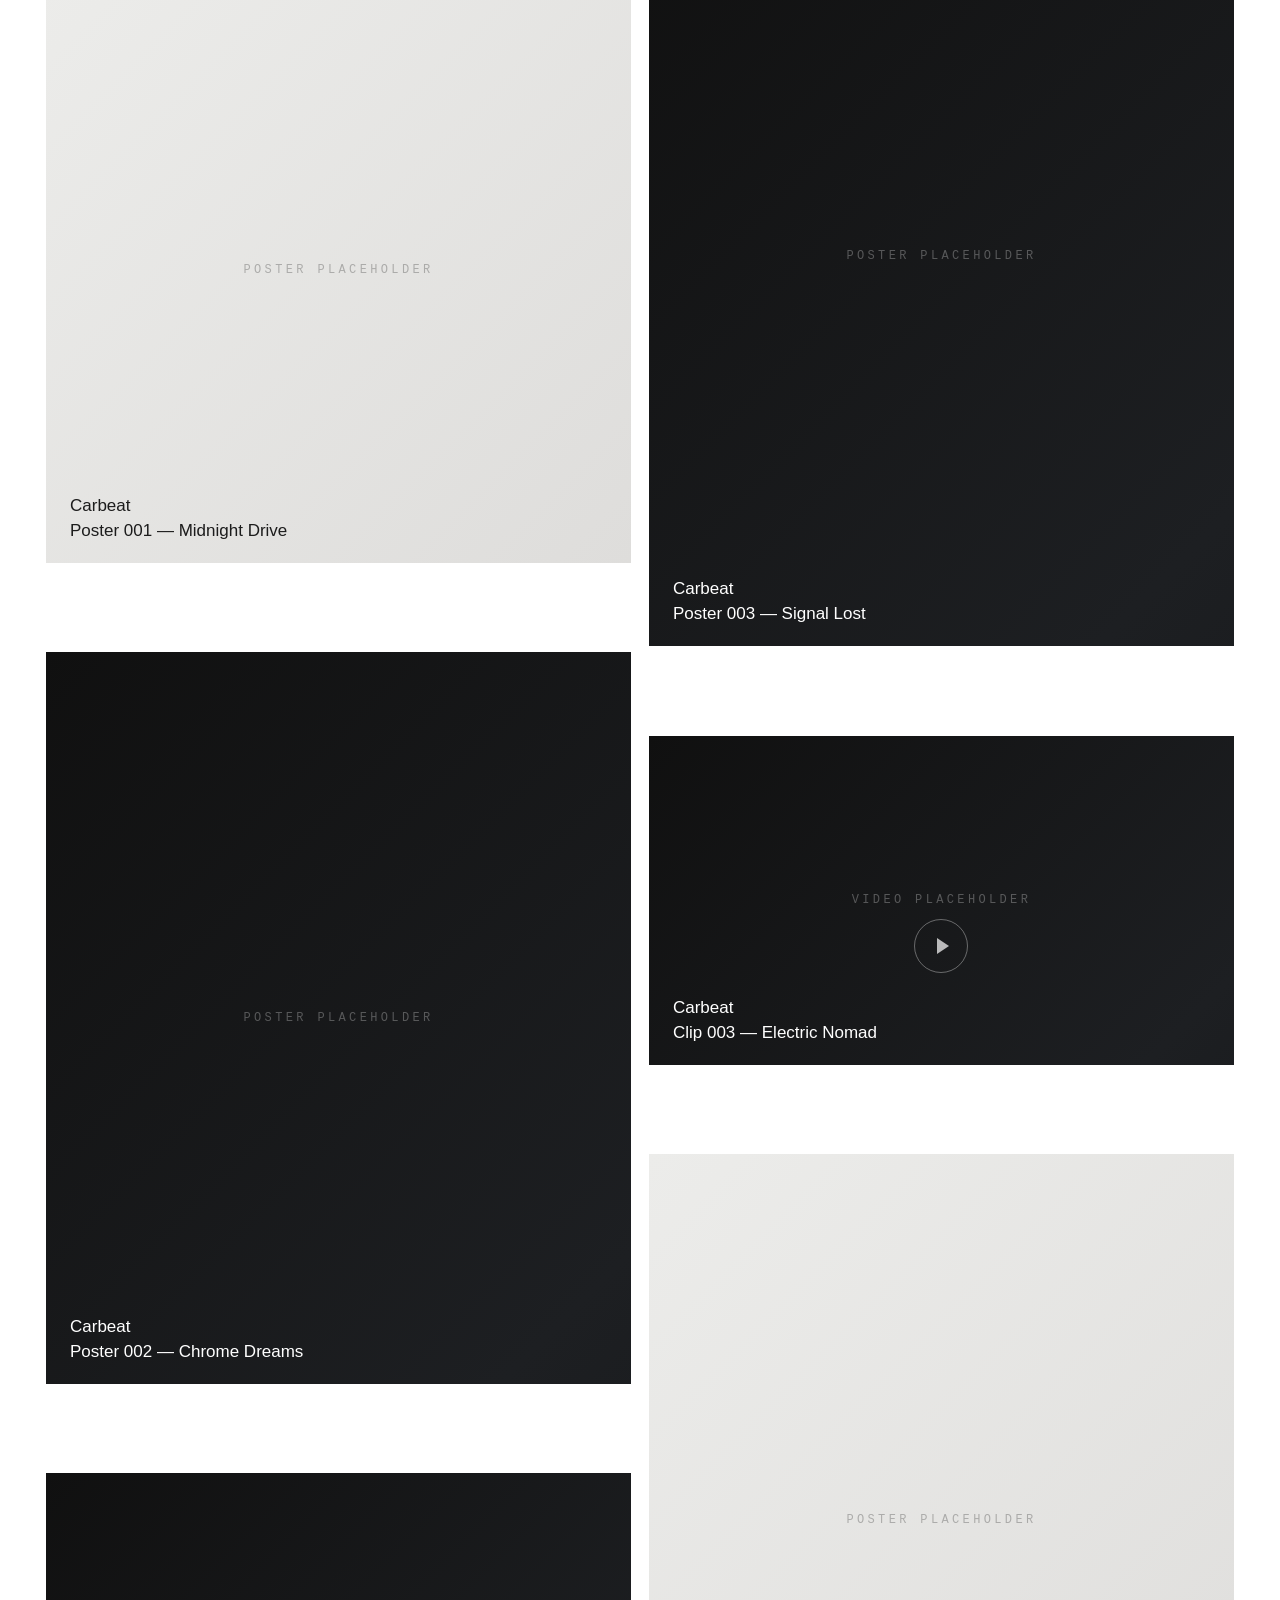
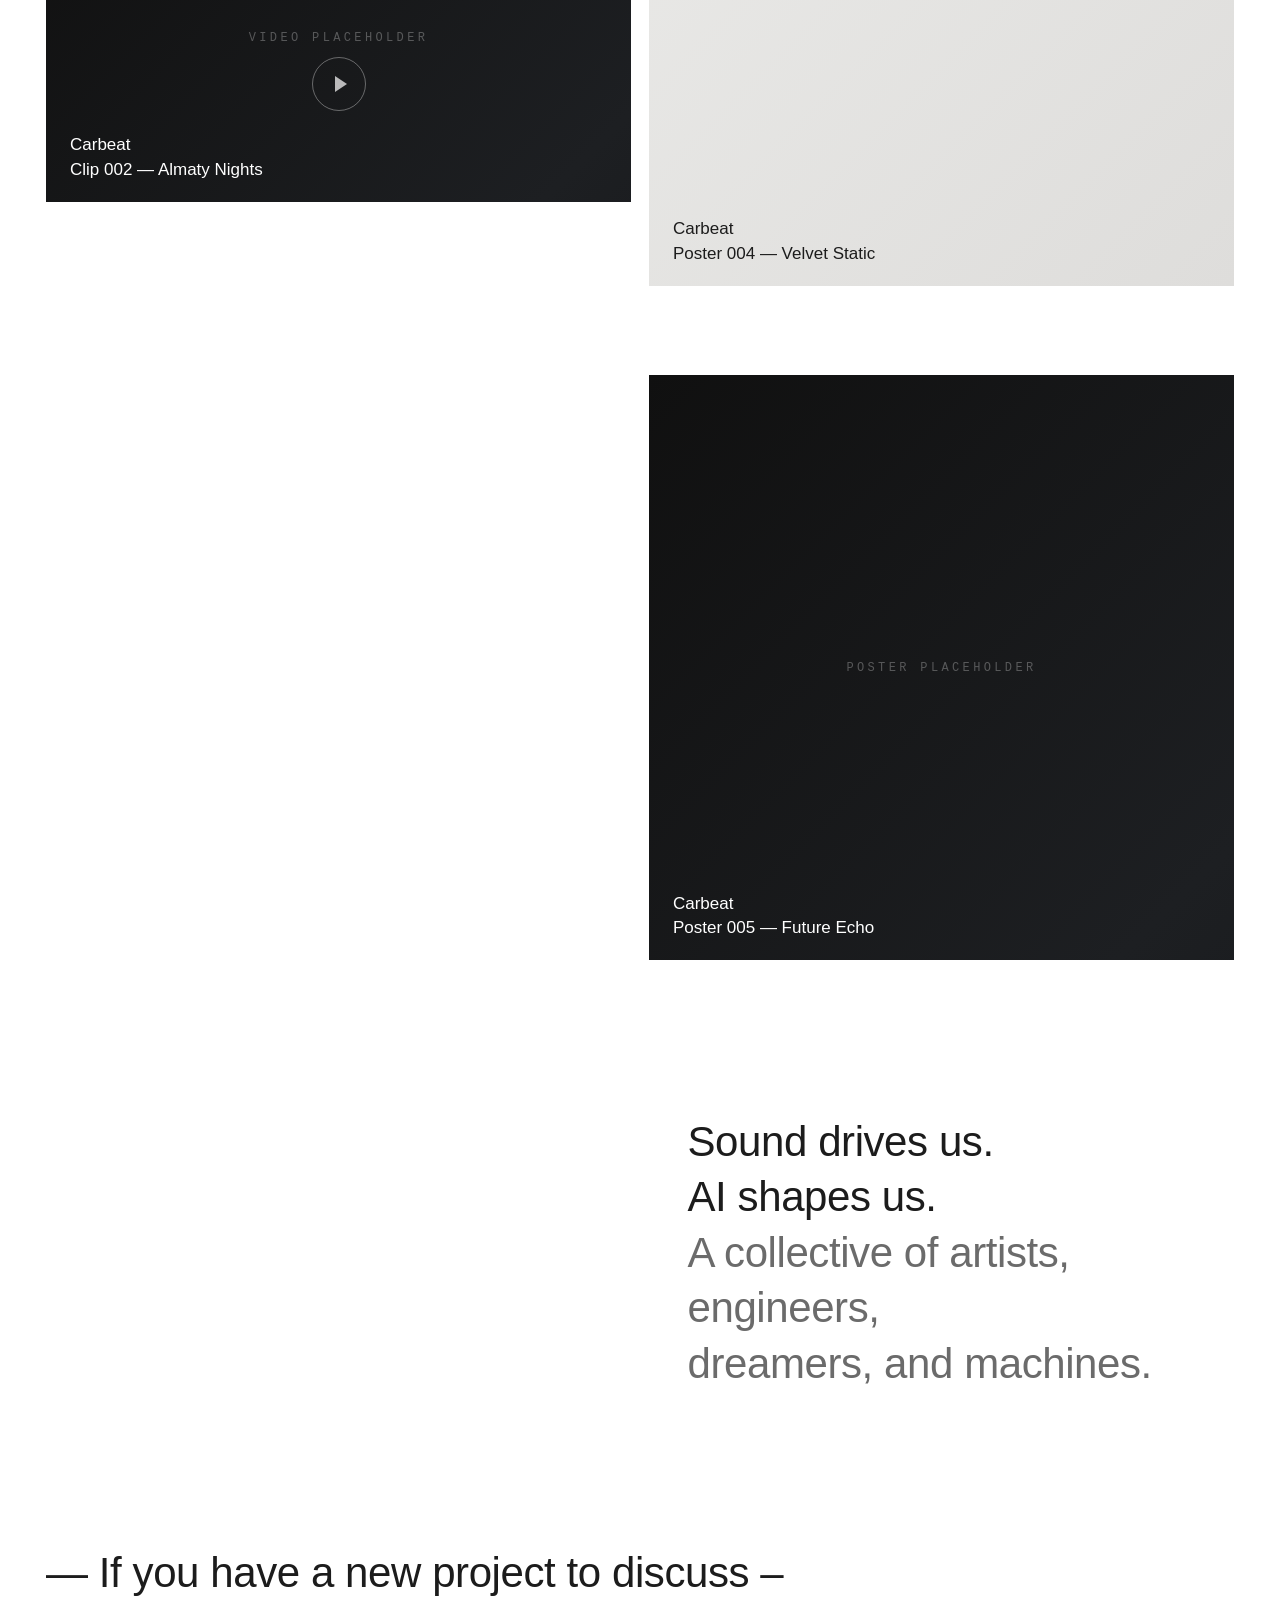
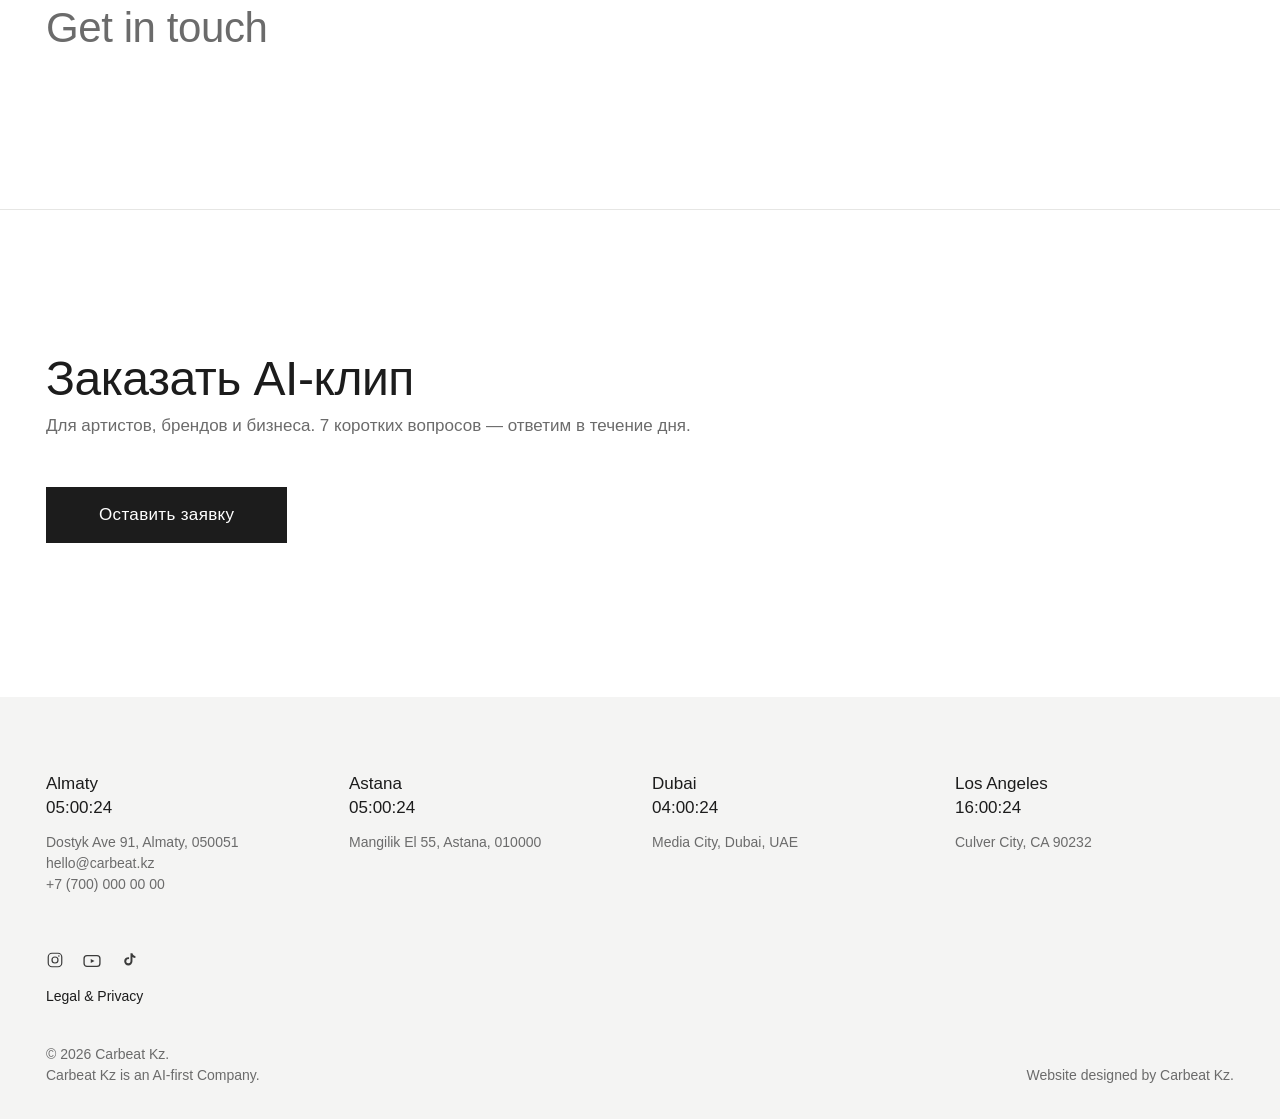
==== commit 8dca724d: "Add files via upload" ====
--- a/index.html
+++ b/index.html
@@ -265,9 +265,10 @@
     <div class="order-done" id="orderDone" hidden>
       <p class="statement-text">
         <span class="line-dark">Заявка отправлена.</span><br>
-        <span class="line-grey">Свяжемся с вами в течение дня.</span>
+        <span class="line-grey">Сейчас откроется WhatsApp — продолжим там.</span>
       </p>
-      <button class="order-open order-done-close" type="button">Вернуться на сайт</button>
+      <a class="order-open wa-link" id="waLink" href="#" target="_blank" rel="noopener">Продолжить в WhatsApp →</a>
+      <button class="order-done-close wizard-back" type="button">Вернуться на сайт</button>
     </div>
   </div>
 
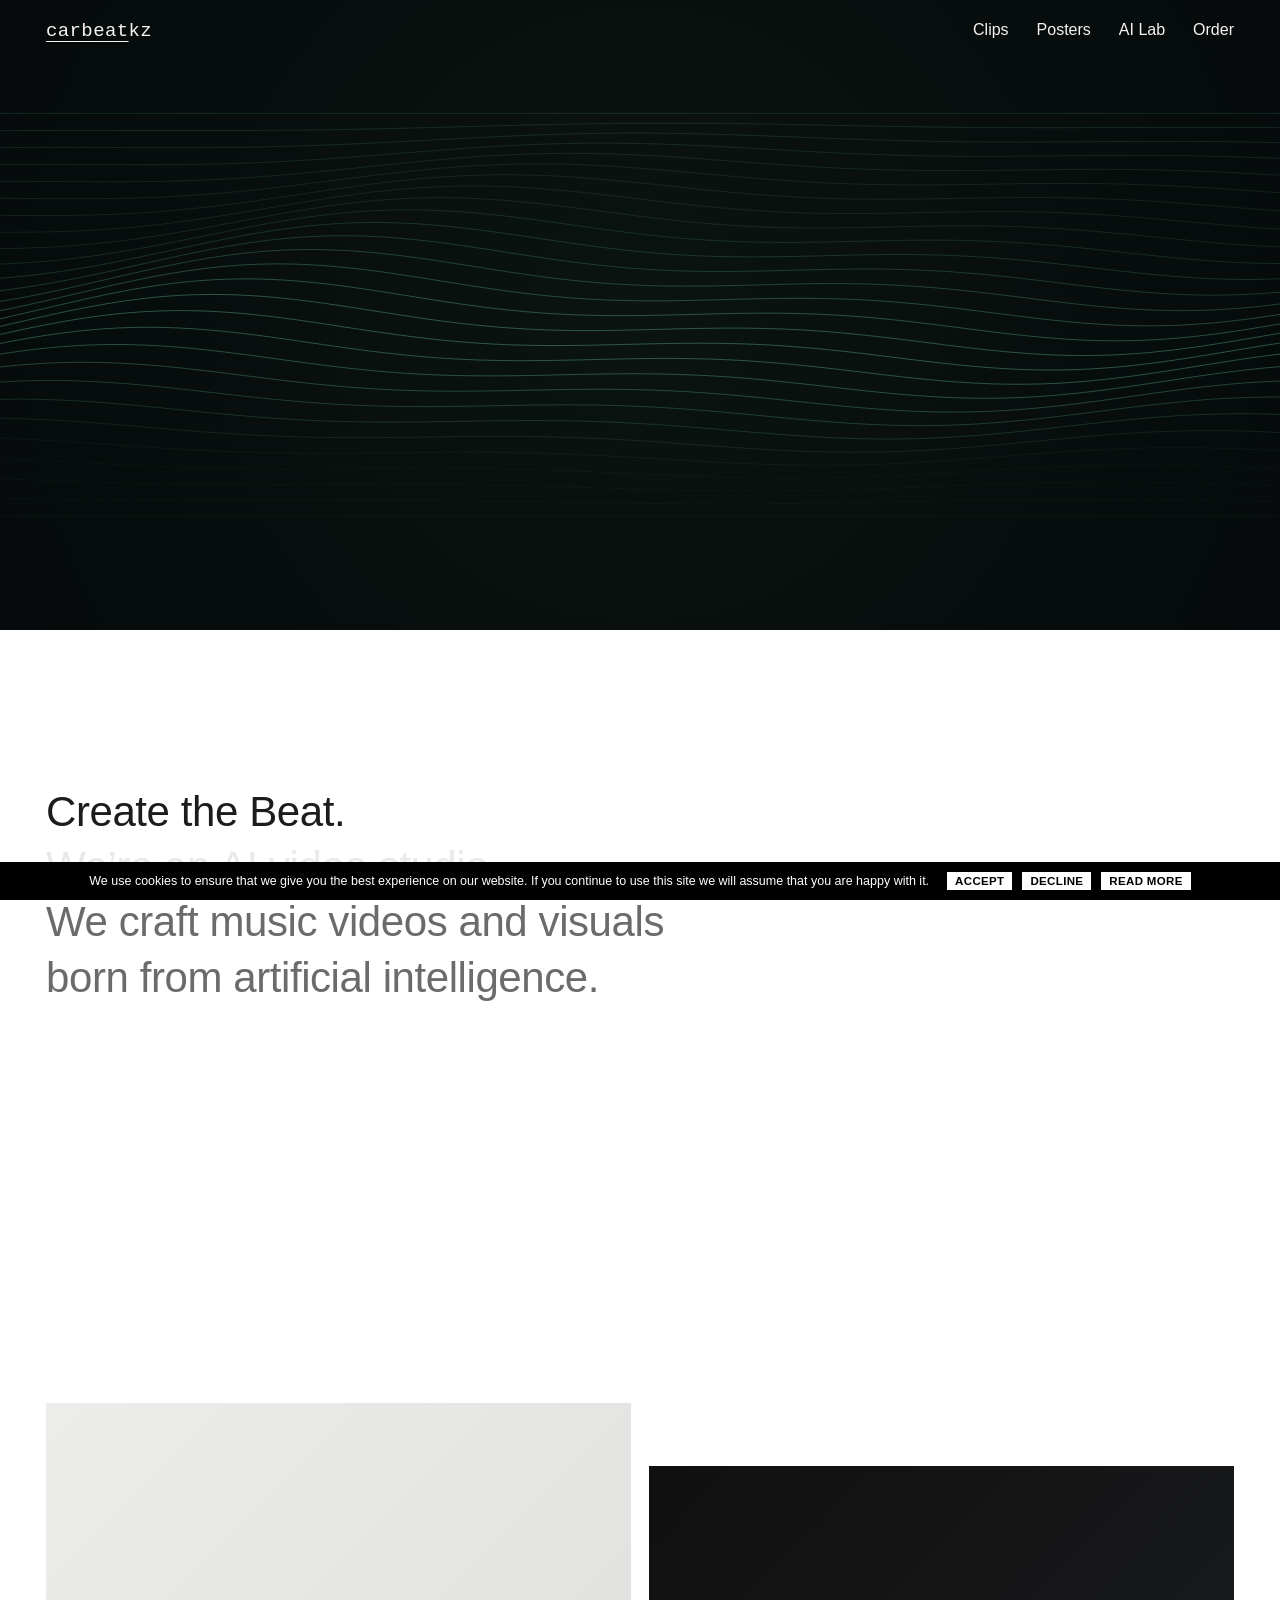
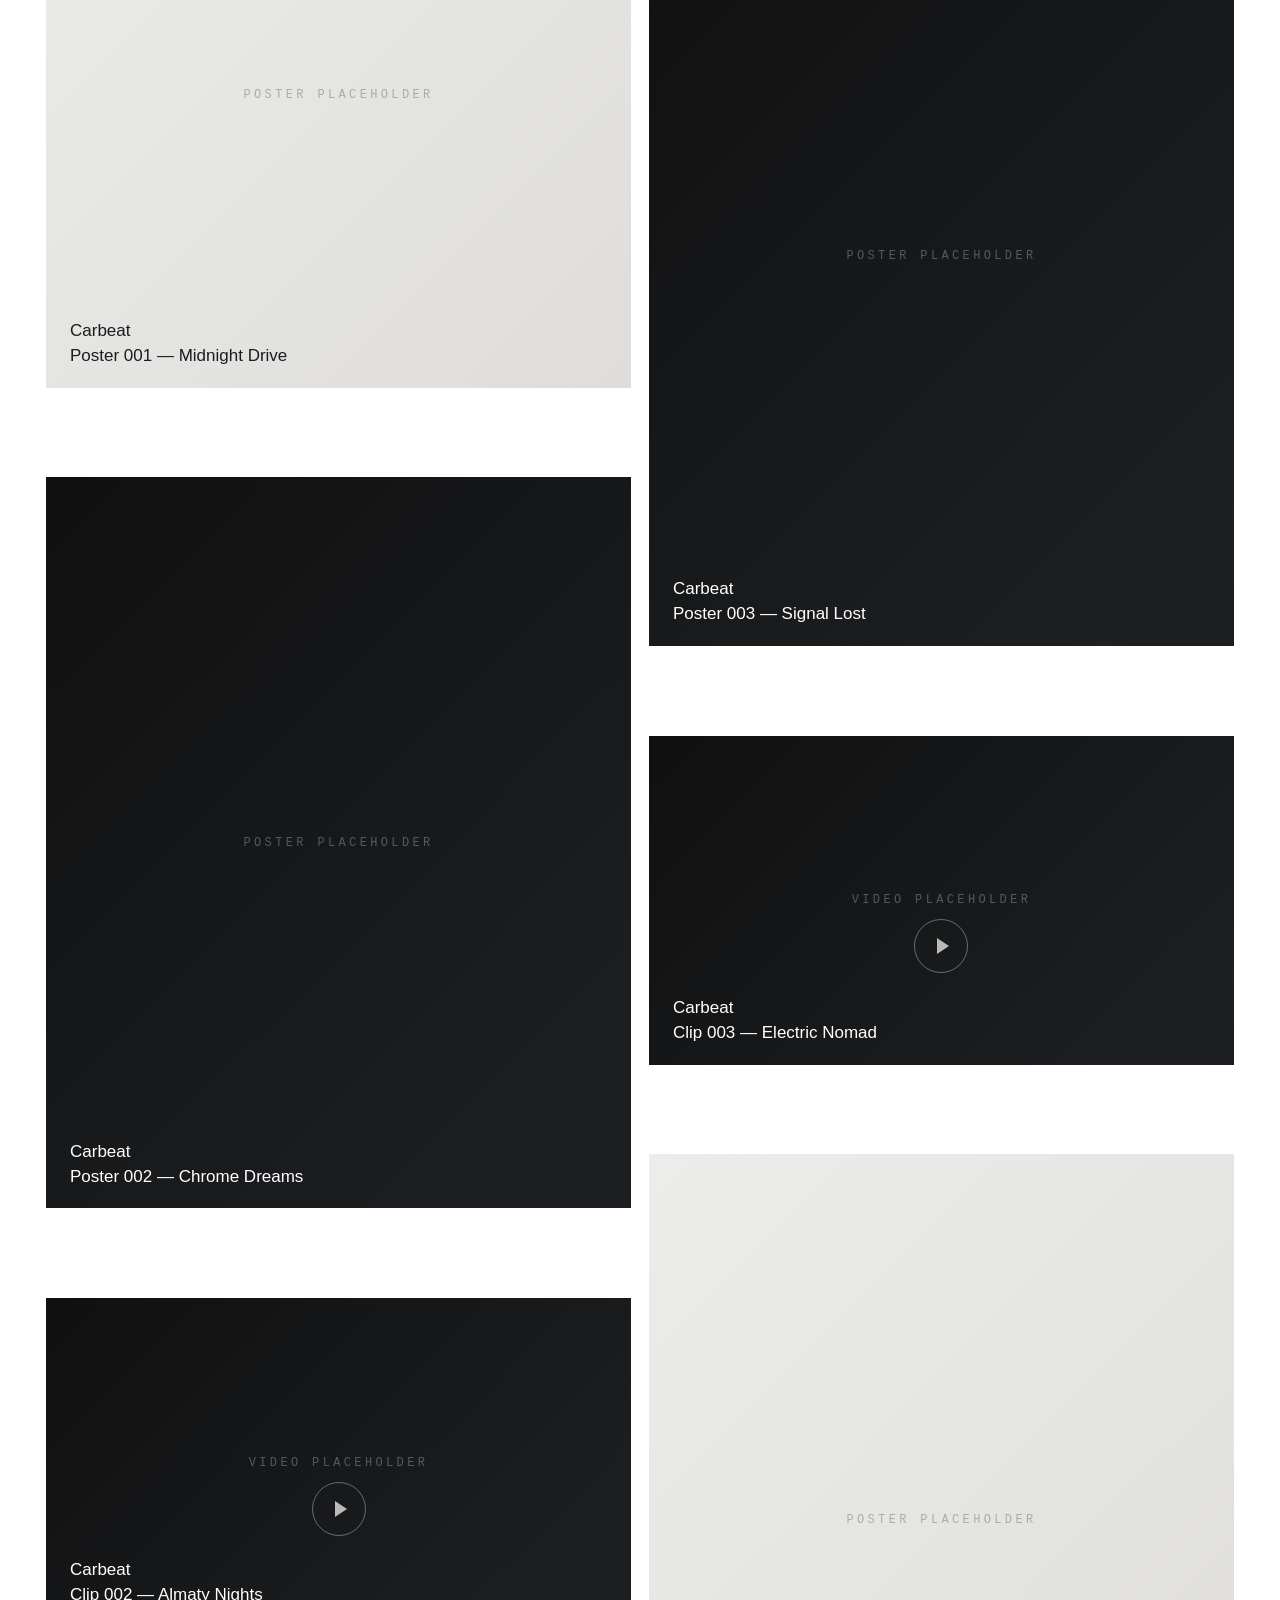
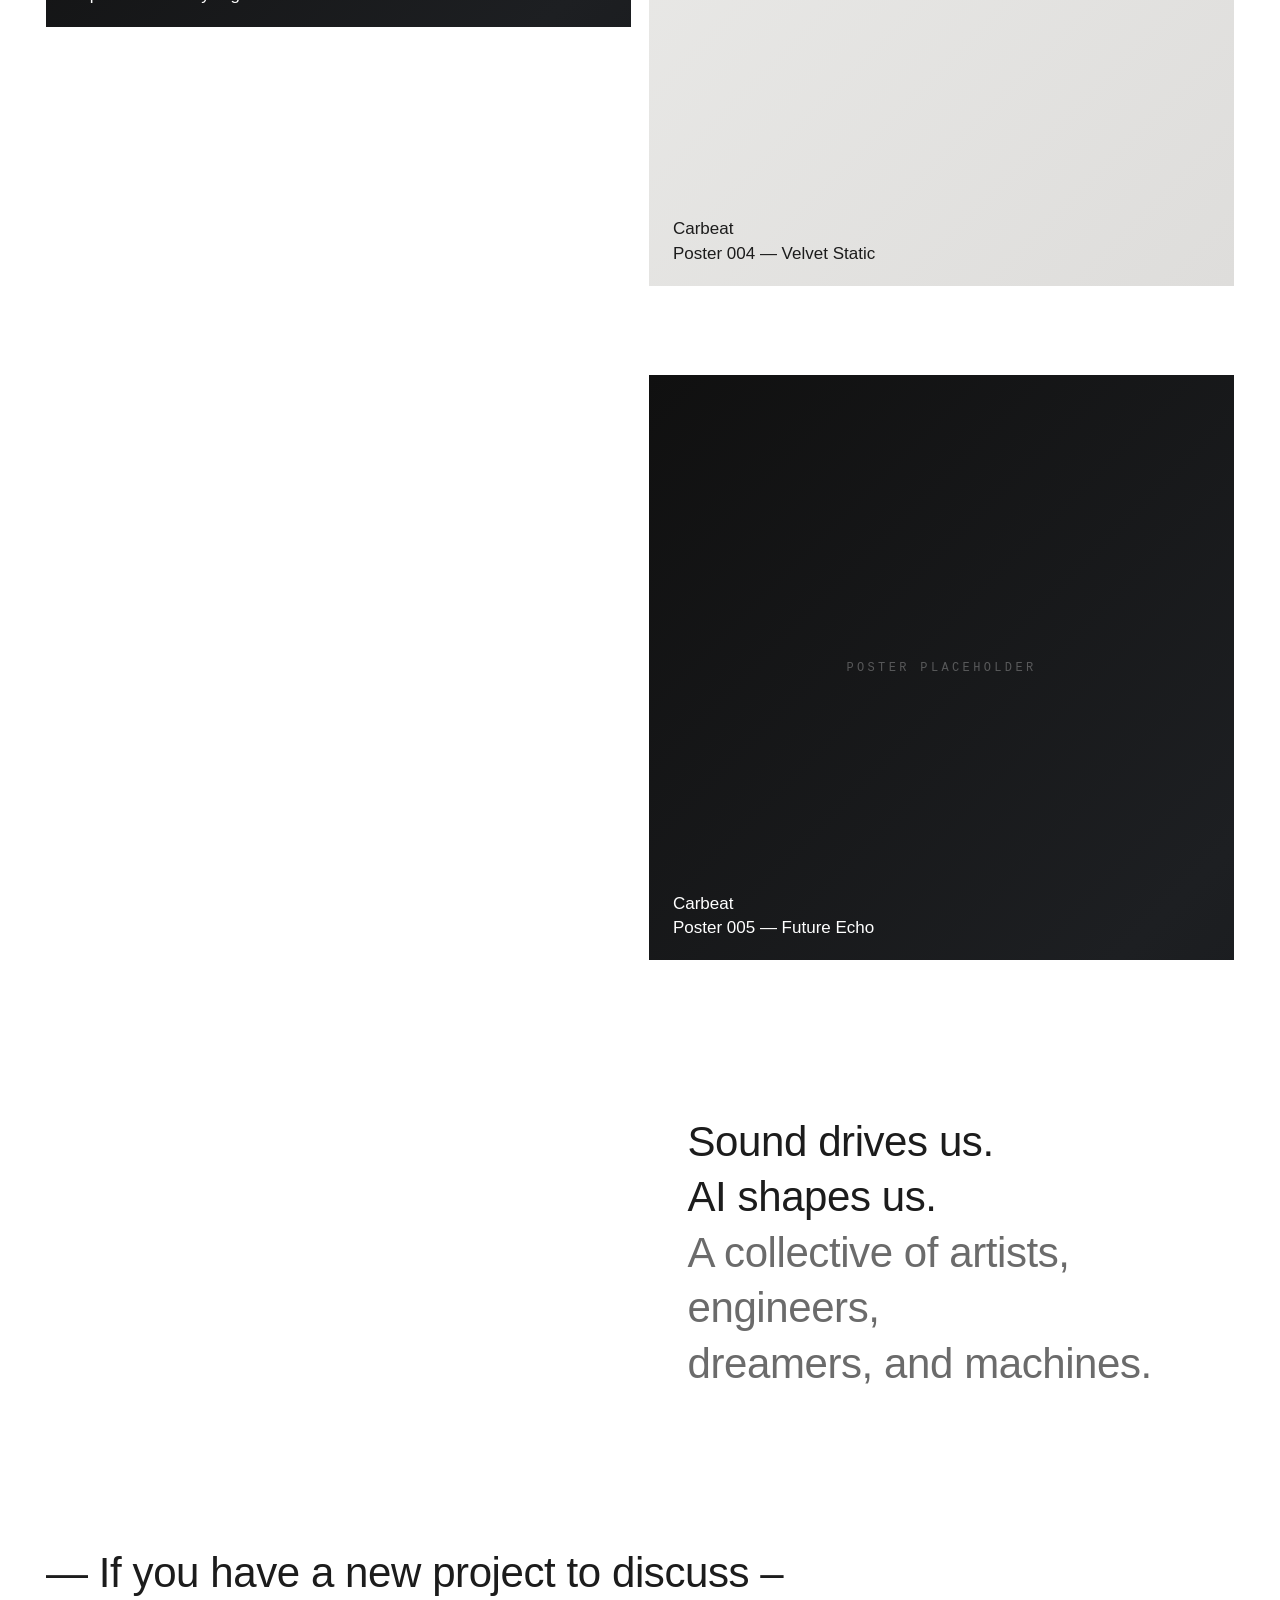
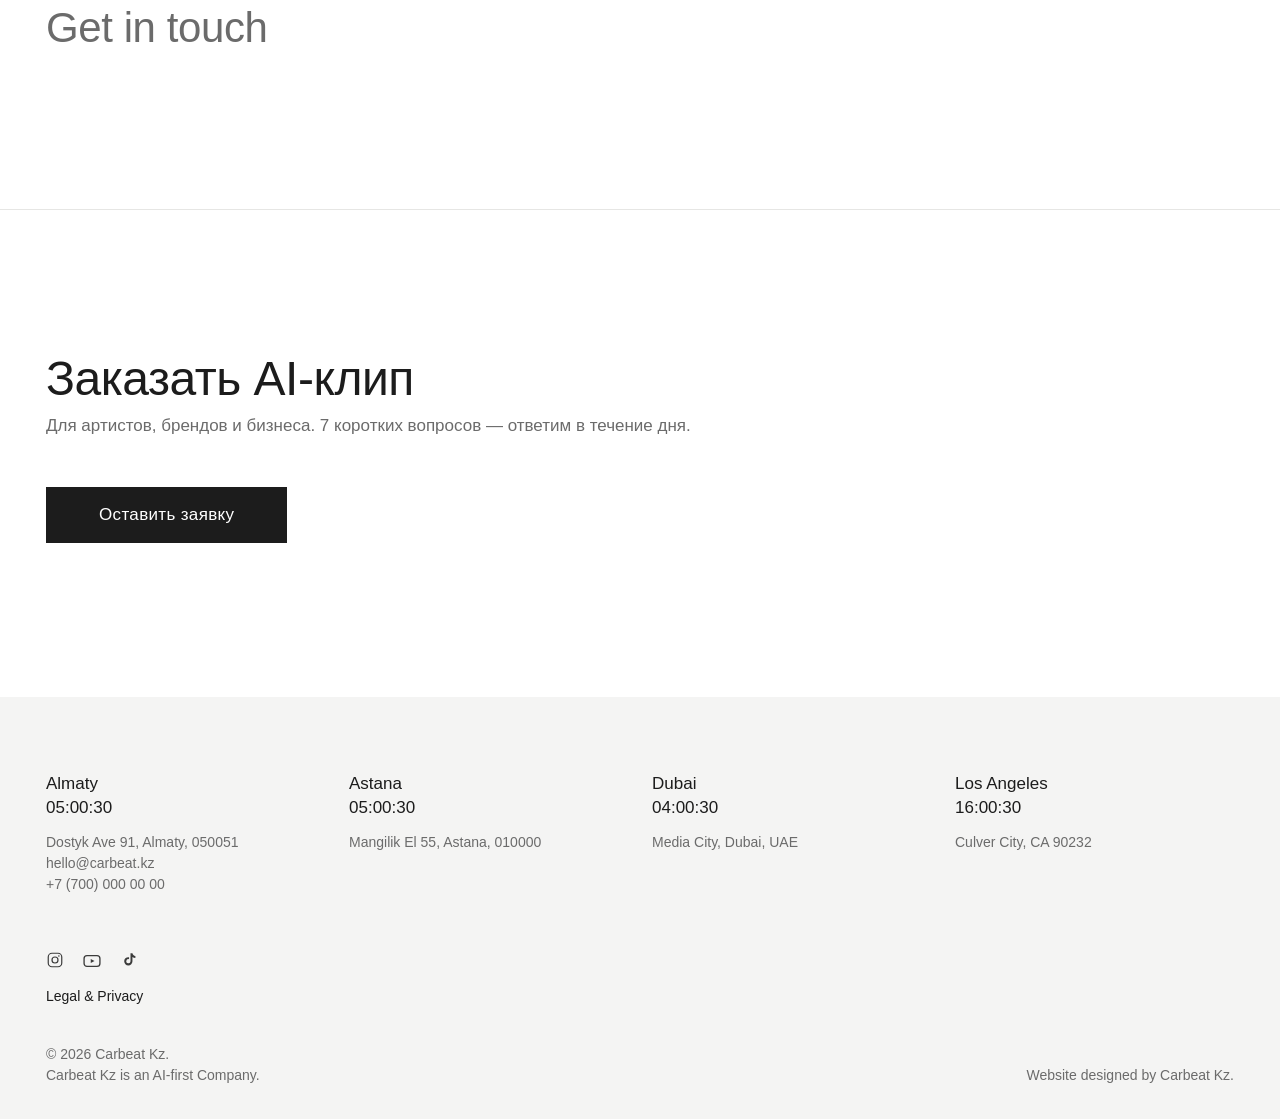
==== commit 2bfe56a1: "Rename ind1ex.html to index.html" ====
--- a/index.html
+++ b/index.html
@@ -46,9 +46,8 @@
       <div class="work-col work-col--left">
 
         <a class="card fade-in" href="#" data-type="clip">
-          <div class="card-media ratio-169 ph ph--dark">
-            <span class="ph-label">video&nbsp;placeholder</span>
-            <span class="ph-play"></span>
+          <div class="card-media ratio-43">
+            <video class="card-video" src="https://pub-0ea4382e675146e3bca7b6ba136ef46a.r2.dev/WhatsApp%20Video%202026-09-26%20at%2016.35.15.mp4" muted loop playsinline preload="metadata"></video>
           </div>
           <div class="card-caption">
             <span class="card-brand">Carbeat</span>
